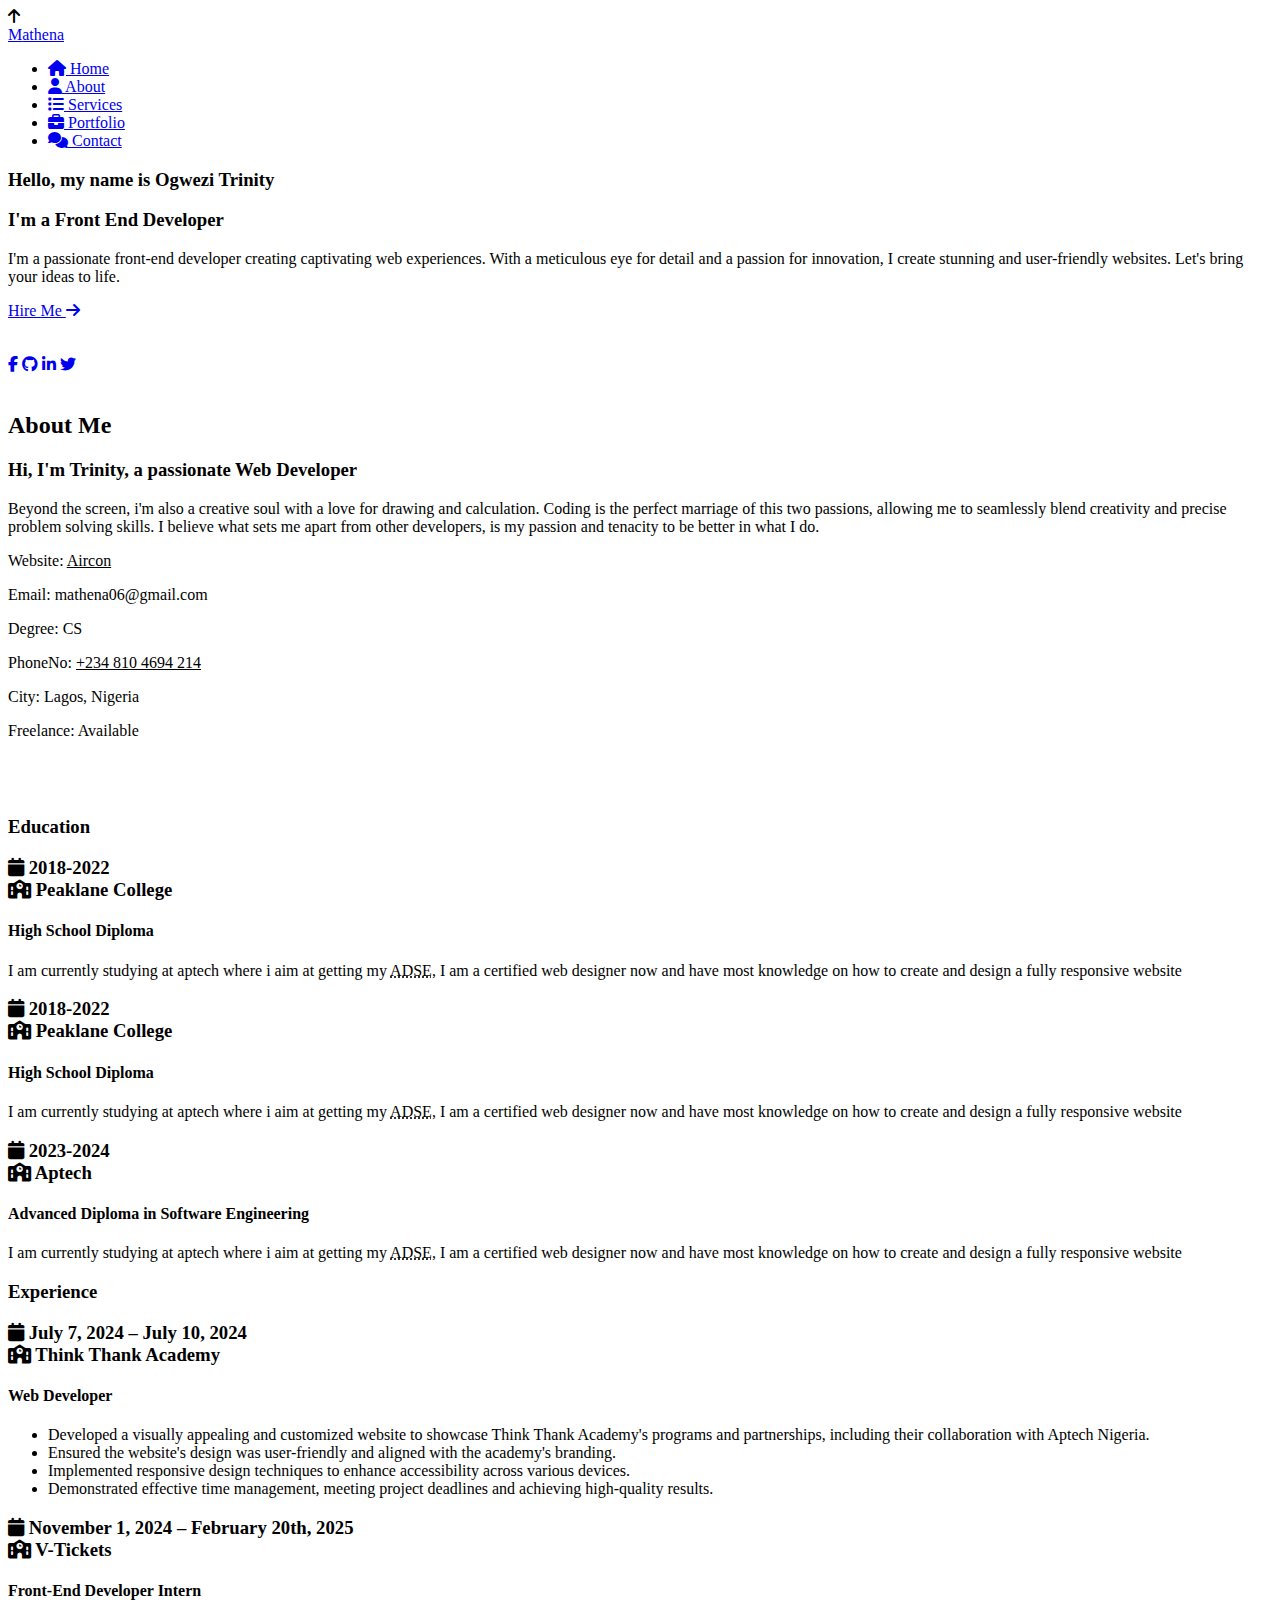
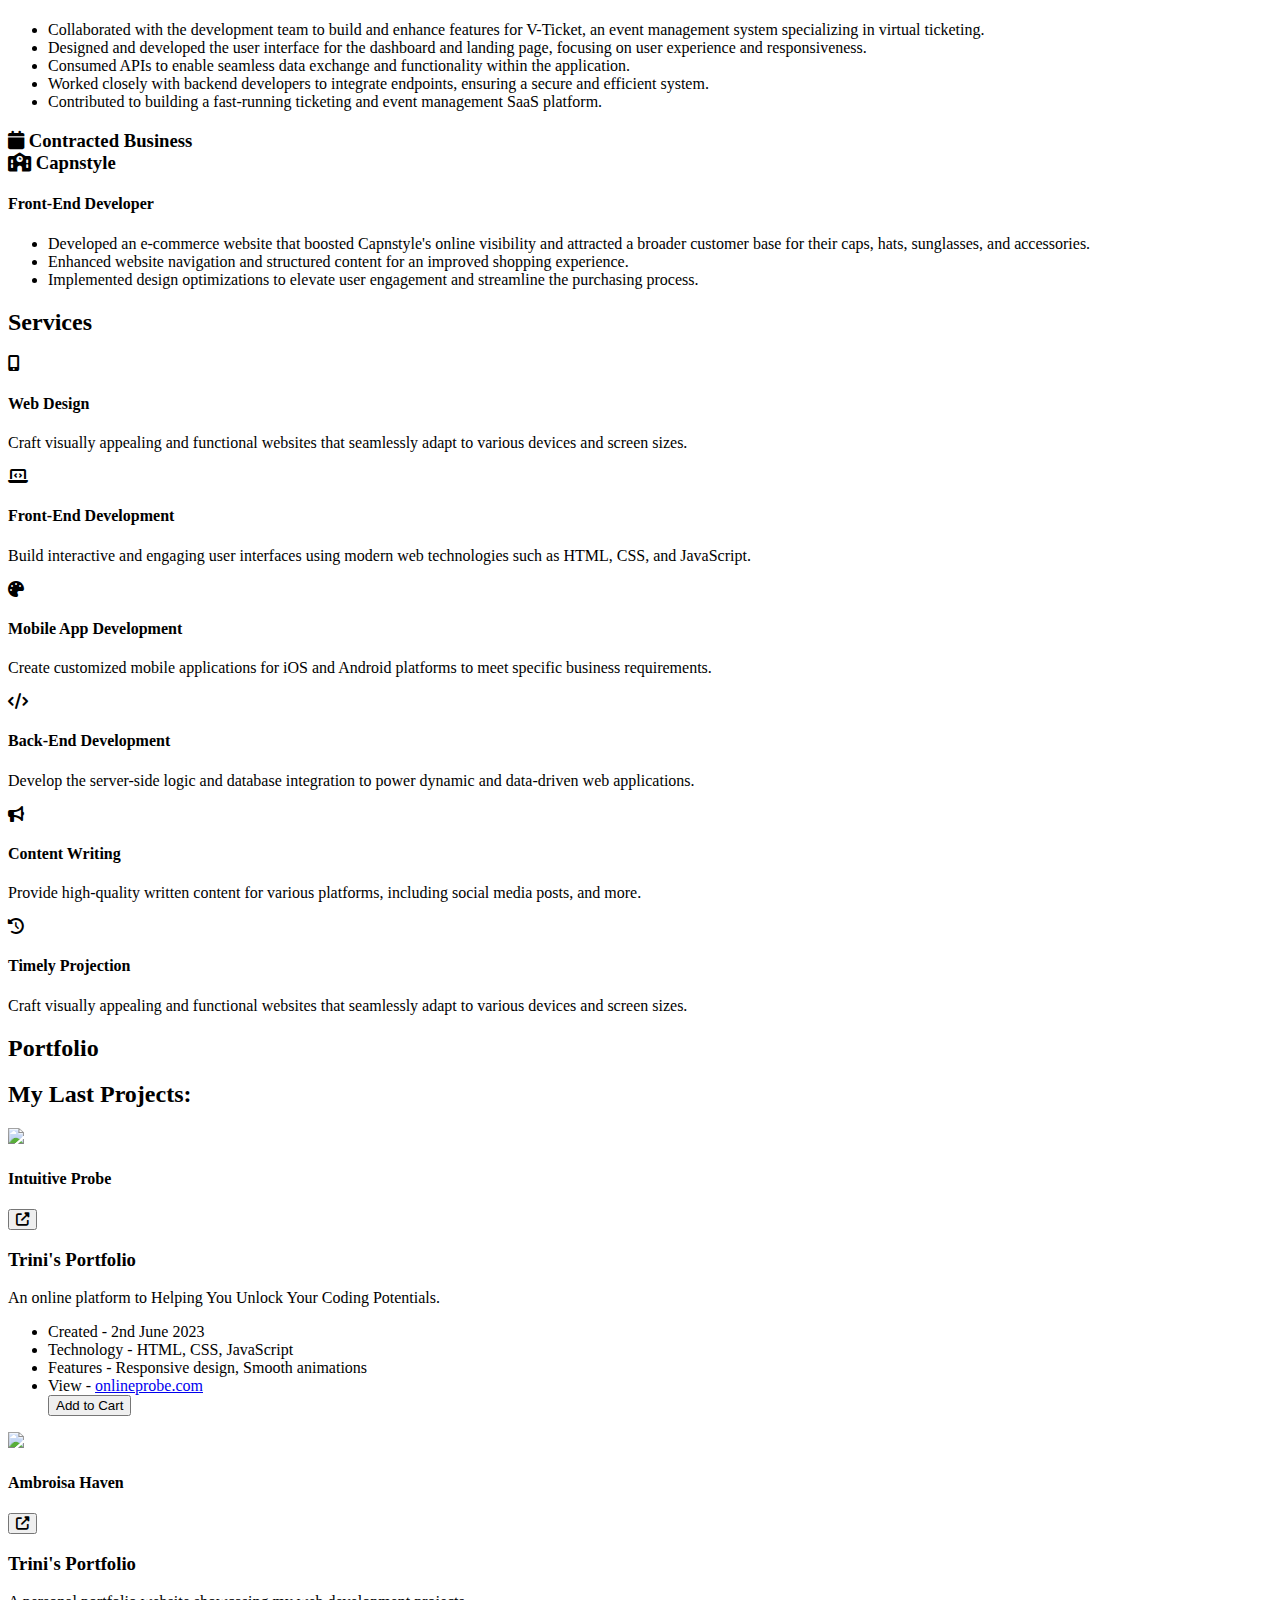
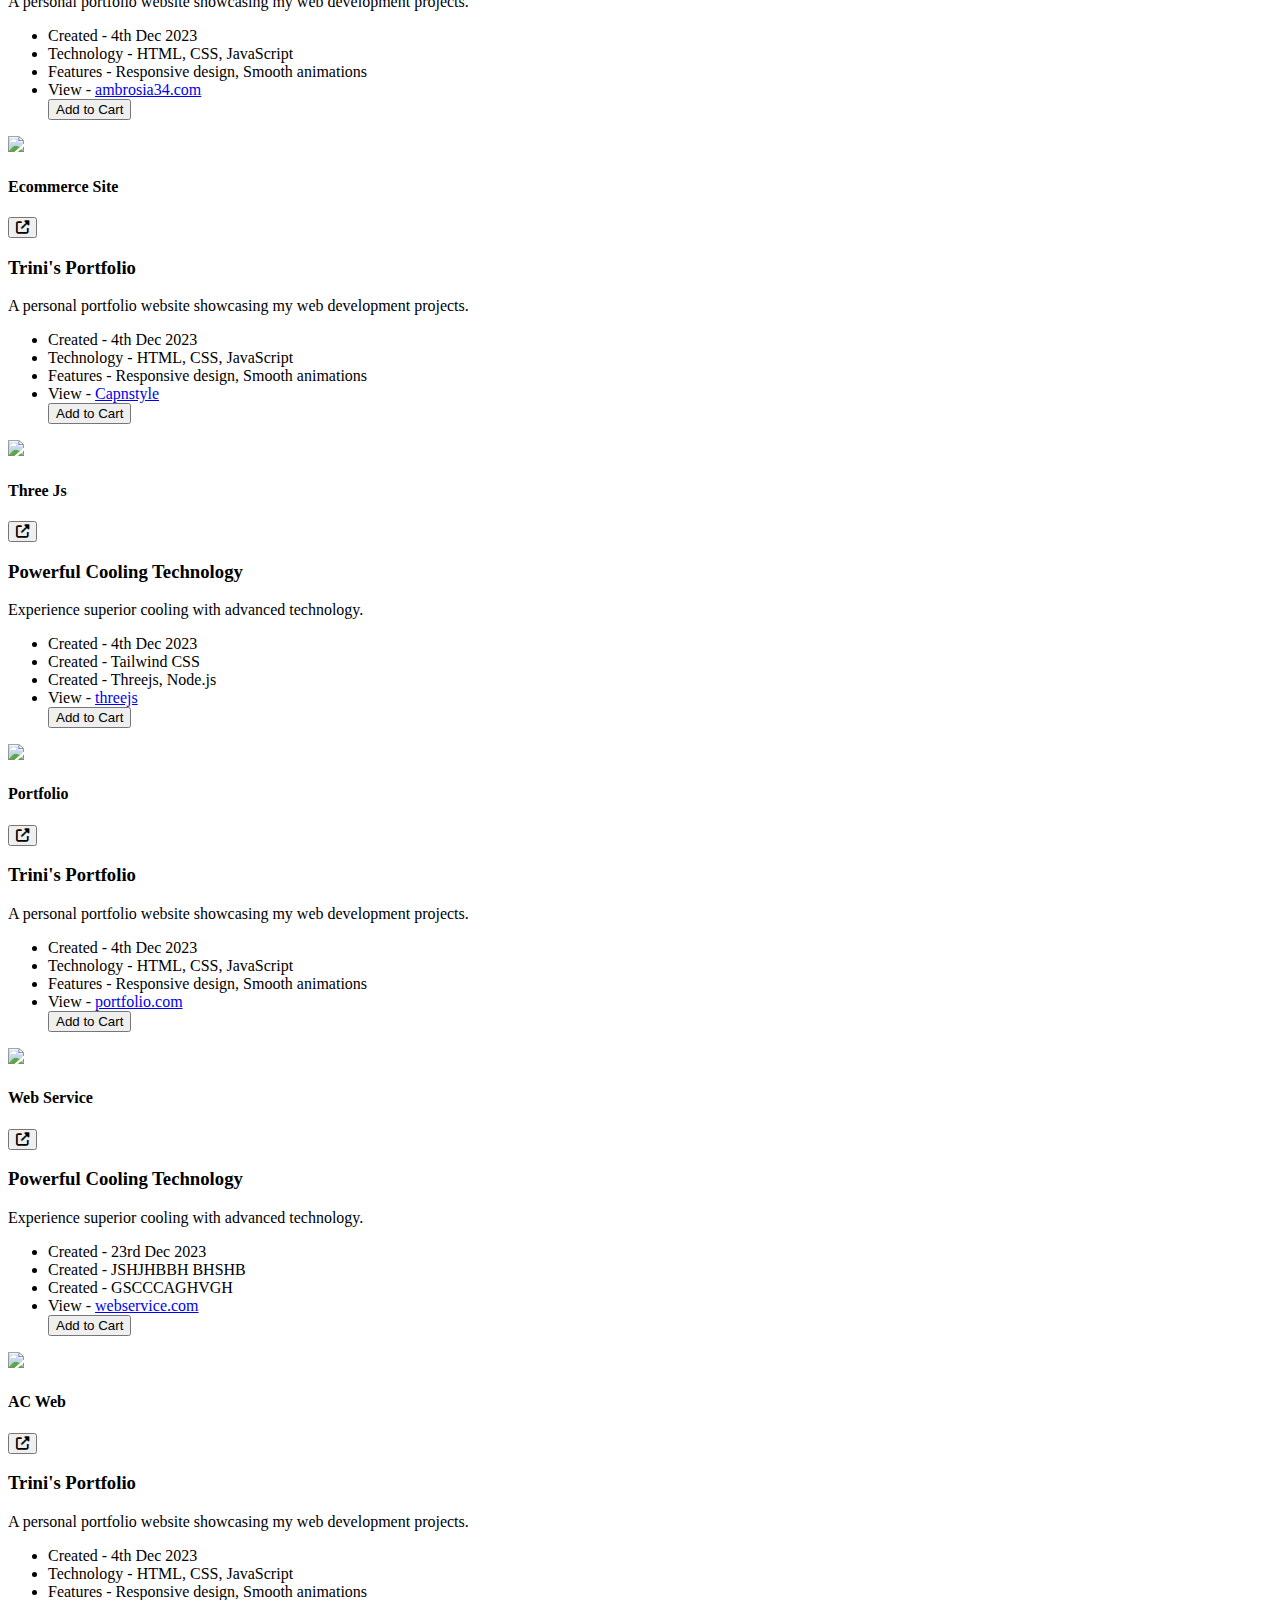
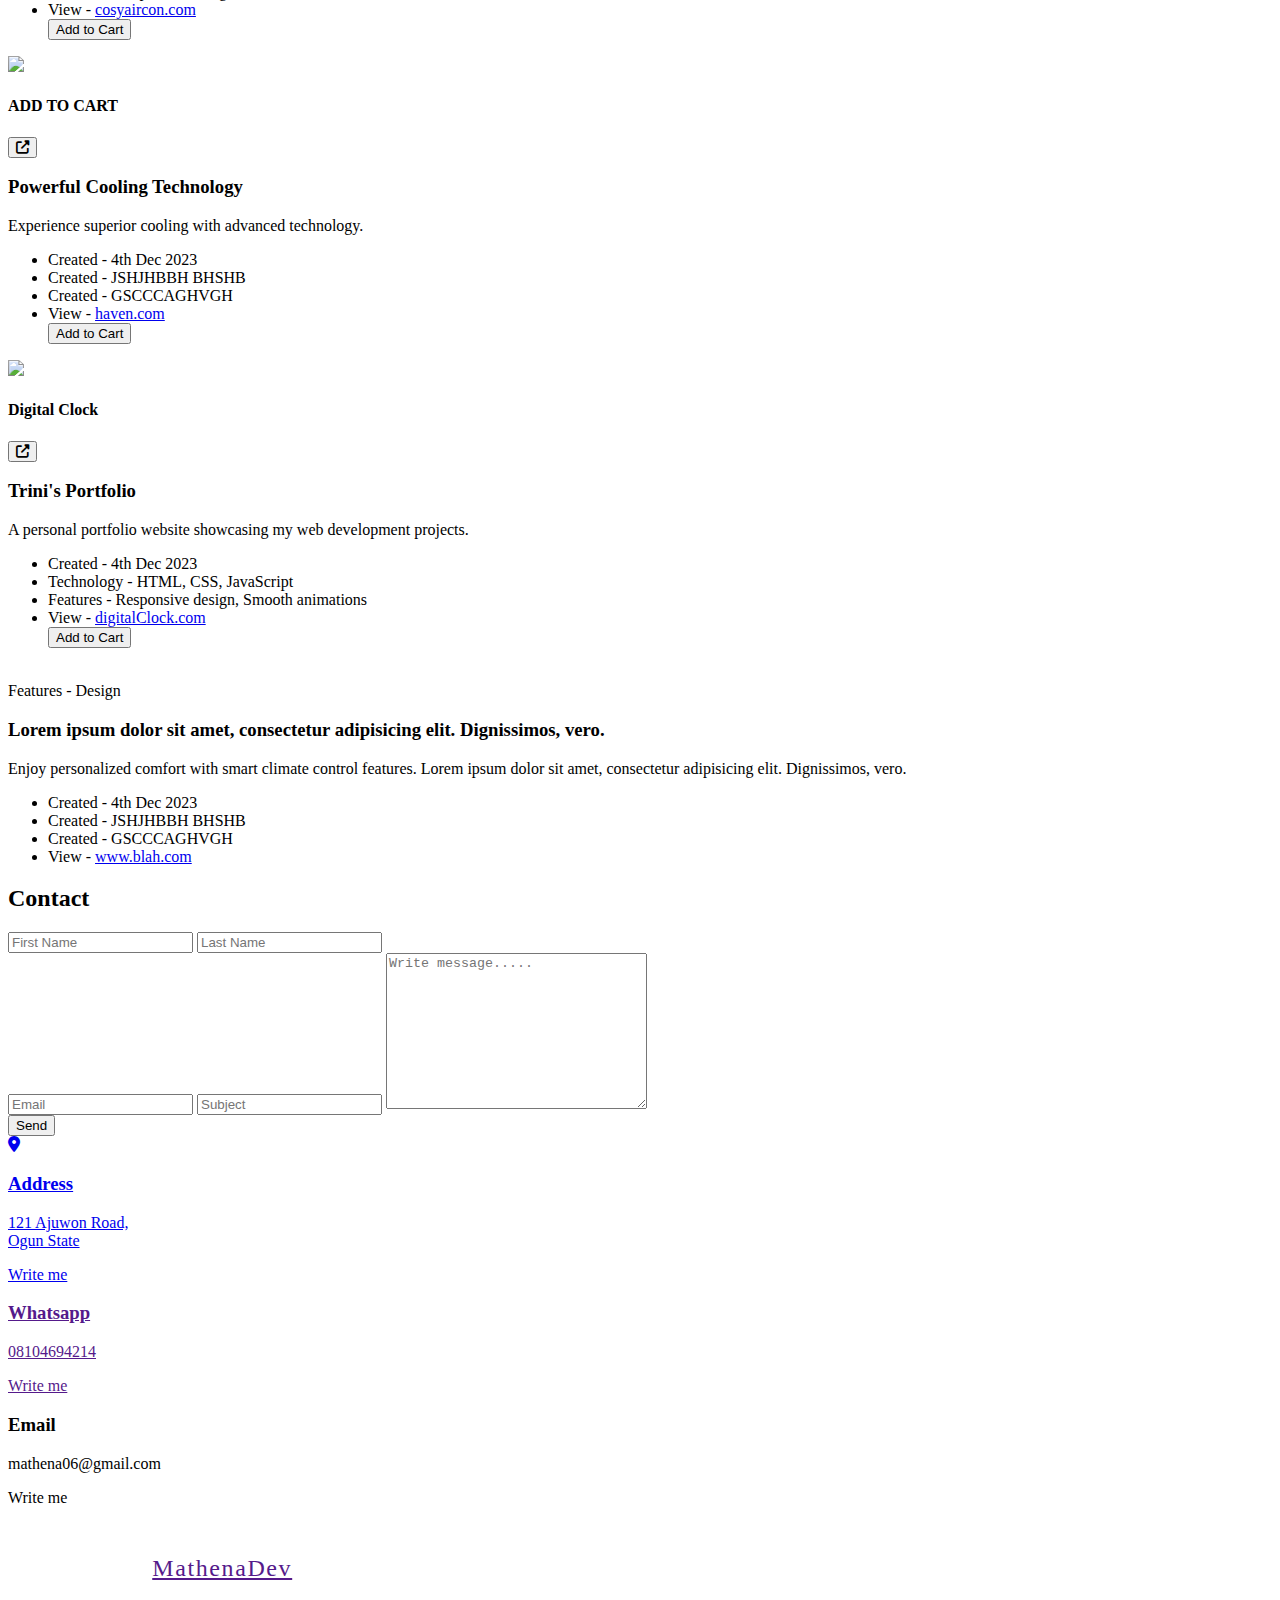
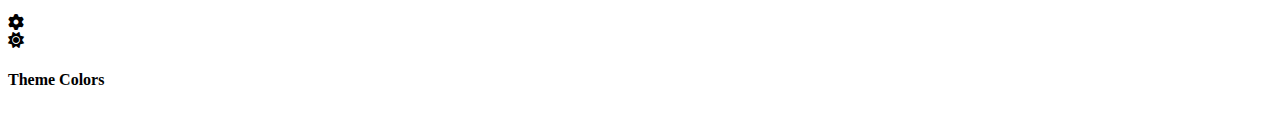
==== index.html @ 62982156 "addition" ====
<!DOCTYPE html>
<html lang="en">
<head>
    <meta charset="UTF-8">
    <meta name="viewport" content="width=device-width, initial-scale=1.0">
    <title>My Portfolio</title>
    <link rel="stylesheet" href="https://cdnjs.cloudflare.com/ajax/libs/font-awesome/6.4.2/css/all.min.css" crossorigin="anonymous" referrerpolicy="no-referrer" />
    <link rel="stylesheet" href="https://cdn.jsdelivr.net/npm/swiper@10/swiper-bundle.min.css" />
    <link rel="stylesheet" href="https://unicons.iconscout.com/release/v4.0.0/css/line.css">
    <link rel="stylesheet" href="css/style.css">
    <link rel="stylesheet" href="css/button.css">
    <link rel="stylesheet" href="css/style2.css">
    <!-- ====================================================================== -->
        
    <!-- ====================================================================== -->
</head>
<body>
    <div id="progress">
        <span id="progress-value"><i class="fa-solid fa-arrow-up"></i></span>
    </div>
    <!-- ================MAIN CONTAINER START============================ -->
    <div class="circle" id="follower"></div>
    <div class="sparkle" id="sparkle1"></div>
    <div class="sparkle" id="sparkle2"></div>
    <div class="sparkle" id="sparkle3"></div>
    <div class="main-container ">

        <div class="bubble-container">
            <div class="bubble" id="bubble"></div>
            <div class="burst" id="burst"></div>
          </div>
        <!-- =======ASIDE BEGIN========= -->
        <div class="aside">
            <div class="logo">
                <a href="#"><span>M</span>athena</a>
            </div>
            <div class="nav-toggler">
                <span></span>
            </div>
            <ul class="nav">
                <li><a href="#home" class="active"><i class="fa fa-home"></i> Home</a></li>
                <li><a href="#about"><i class="fa fa-user"></i> About</a></li>
                <li><a href="#services"><i class="fa fa-list"></i> Services</a></li>
                <li><a href="#portfolio"><i class="fa fa-briefcase"></i> Portfolio</a></li>
                <li><a href="#contact"><i class="fa fa-comments"></i> Contact</a></li>
            </ul>

        </div>
        <!-- =======ASIDE END=========== -->
        <!-- ================MAIN CONTENT START============================ -->
       
        <div class="main-content">
            <div class="scroll-watcher"></div>
            <!-- =================HOME SECTION START================== -->
            <section class="home active section" id="home">
                <div class="container">
                    <div class="row">
                        <div class="home-info padd-15">
                            <h3 class="hello">Hello, my name is <span class="name">Ogwezi Trinity</span></h3>
                            <h3 class="prof">I'm a <span class="typing" id="typing">Front End Developer</span></h3>
                            <p>I'm a passionate front-end developer creating captivating web experiences. With a meticulous eye for detail and a passion for innovation, I create stunning and user-friendly websites. Let's bring your ideas to life.</p>
                            <a style="--clr:#FF44CC" class="btn" href="#contact"><span>Hire Me <i class="fa-solid fa-arrow-right"></i></span>
                                <i class="i"></i></a> <br><br><br>
                            <div class="icons">
                                <a href="https://www.facebook.com/MathenaCoder" target="_blank"><i class="fab fa-facebook-f"></i></a>
                                <a href="https://github.com/mazino-ux" target="_blank"><i class="fab fa-github"></i></a>
                                <a href="https://www.linkedin.com/in/trinity-ogwezi-407809270/" target="_blank"><i class="fab fa-linkedin-in"></i></a>
                                <a href="https://twitter.com/TOgwezi75723" target="_blank"><i class="fab fa-twitter"></i></a>
                            </div>
                        </div>
                        <div class="home-img padd-15">
                            <img src="images/img1.jpg" alt="">
                        </div>
                    </div>
                </div>
            </section>
        <!-- =================HOME SECTION END================== -->


        <!-- =================ABOUT SECTION START================== -->
        <section class="about section hidden" id="about">
            <div class="container">
                <div class="row">
                    <div class="section-title padd-15">
                        <h2>About Me</h2>
                    </div>
                </div>

                <div class="row">
                    <div class="about-content padd-15">
                        <div class="row">
                            <div class="about-text padd-15">
                                <h3>Hi, I'm Trinity, a passionate <span>Web Developer </span></h3>
                                <p>Beyond the screen, i'm also a creative soul with a love for drawing and calculation. Coding is the perfect marriage of this two passions, allowing me to seamlessly blend creativity and precise problem solving skills. I believe what sets me apart from other developers, is my passion and tenacity to be better in what I do.</p>
                            </div>
                        </div>

                        <div class="row">
                            <div class="personal-info padd-15">
                                <div class="row">
                                    <!-- <div class="info-item padd-15">
                                        <p>Birthday: <span>6th April 2007</span></p>
                                    </div>
                                    <div class="info-item padd-15">
                                        <p>Age: <span>17</span></p>
                                    </div> -->
                                    <div class="info-item padd-15">
                                        <p>Website: <span><a href="https://capnstyle.netlify.app/" target="_blank" style="color: var(--text-black-700);">Aircon</a></span></p>
                                    </div>
                                    <div class="info-item padd-15">
                                        <p>Email: <span>mathena06@gmail.com</span></p>
                                    </div>
                                    <div class="info-item padd-15">
                                        <p>Degree: <span>CS</span></p>
                                    </div>
                                    <div class="info-item padd-15">
                                        <p>PhoneNo: <span >
                                            <a href="https://wa.me/2349077318070?text=Hello,%20I'm%20interested%20in%20your%20services.%20I%20got%20your%20number%20via%20your%20portfolio%20I%20would%20love%20to%20collaborate%20with%20you%20%20." target="_blank" style="color: var(--text-black-700); ">
                                                +234 810 4694 214
                                            </a></span></p>
                                    </div>
                                    <div class="info-item padd-15">
                                        <p>City: <span>Lagos, Nigeria</span></p>
                                    </div>
                                    <div class="info-item padd-15">
                                        <p>Freelance: <span>Available</span></p>
                                    </div>
                                </div>

                                <div class="row">
                                    <div class="buttons padd-15">
                                        <button id="download-cv">Download CV</button>
                                        <a href="#contact" class="hire-me">Hire Me</a>

                                        <!-- <div id="hire-me-popup" class="popped">
                                            <div class="popped-content">
                                                <span class="close-popped">&times;</span>
                                                <h2>Hire Me</h2>
                                                <p>Please fill out the form below to get in touch:</p>
                                                <form>
                                                    <div class="form-group">
                                                        <label for="name">Name:</label>
                                                        <input type="text" id="name" name="name" required>
                                                    </div>
                                                    <div class="form-group">
                                                        <label for="email">Email:</label>
                                                        <input type="email" id="email" name="email" required>
                                                    </div>
                                                    <div class="form-group">
                                                        <label for="message">Message:</label>
                                                        <textarea id="message" name="message" placeholder="message..."></textarea>
                                                    </div>
                                                    <button type="submit">Submit</button>
                                                </form>
                                            </div>
                                        </div> -->
                                    </div>
                                </div>
                            </div>

                           
                        </div>

                        <div class="row">
                            <div class="education padd-15">
                                <h3 class="title">Education</h3>
                                <div class="row">
                                    <div class="timeline-box padd-15">
                                        <div class="timeline shadow-dark">
                                            <!-- ========TIMELINE ITEM========== -->
                                            <div class="timeline-item">
                                                <div class="circle-dot"></div>
                                                <h3 class="timeline-date">
                                                    <i class="fa fa-calendar"></i> 2018-2022 <br>
                                                    <i class="fa fa-school"></i> Peaklane College
                                                </h3>
                                                <h4 class="timeline-title">High School Diploma</h4>
                                                <p class="timeline-text">I am currently studying at aptech where i aim at getting my <abbr title="Advanced Diploma in Software Engineering">ADSE</abbr>, I am a certified web designer now and have most knowledge on how to create and design a fully responsive website</p>
                                            </div>
                                            <!-- ========TIMELINE ITEM========== -->
                                            <div class="timeline-item">
                                                <div class="circle-dot"></div>
                                                <h3 class="timeline-date">
                                                    <i class="fa fa-calendar"></i> 2018-2022 <br>
                                                    <i class="fa fa-school"></i> Peaklane College
                                                </h3>
                                                <h4 class="timeline-title">High School Diploma</h4>
                                                <p class="timeline-text">I am currently studying at aptech where i aim at getting my <abbr title="Advanced Diploma in Software Engineering">ADSE</abbr>, I am a certified web designer now and have most knowledge on how to create and design a fully responsive website</p>
                                            </div>
                                            <!-- ========TIMELINE ITEM========== -->
                                            <div class="timeline-item">
                                                <div class="circle-dot"></div>
                                                <h3 class="timeline-date">
                                                    <i class="fa fa-calendar"></i> 2023-2024 <br>
                                                    <i class="fa fa-school"></i> Aptech
                                                </h3>
                                                <h4 class="timeline-title">Advanced Diploma in Software Engineering</h4>
                                                <p class="timeline-text">I am currently studying at aptech where i aim at getting my <abbr title="Advanced Diploma in Software Engineering">ADSE</abbr>, I am a certified web designer now and have most knowledge on how to create and design a fully responsive website</p>
                                            </div>
                                        </div>
                                    </div>
                                </div>
                            </div>
                            <div class="experience padd-15">
                                <h3 class="title">Experience</h3>
                                <div class="row">
                                    <div class="timeline-box padd-15">
                                        <div class="timeline shadow-dark">
                                            <!-- ========TIMELINE ITEM========== -->
                                            <div class="timeline-item">
                                                <div class="circle-dot"></div>
                                                <h3 class="timeline-date">
                                                    <i class="fa fa-calendar"></i> July 7, 2024 – July 10, 2024 <br>
                                                    <i class="fa fa-school"></i> Think Thank Academy
                                                </h3>
                                                <h4 class="timeline-title">Web Developer</h4>
                                                <ul class="mode biro">
                                                    <li>Developed a visually appealing and customized website to showcase Think Thank Academy's programs and partnerships, including their collaboration with Aptech Nigeria.</li>
                                                    <li>Ensured the website's design was user-friendly and aligned with the academy's branding.</li>
                                                    <li>Implemented responsive design techniques to enhance accessibility across various devices.</li>
                                                    <li>Demonstrated effective time management, meeting project deadlines and achieving high-quality results.</li>
                                                </ul>
                                            </div>
                                            <!-- ========TIMELINE ITEM========== -->
                                            <div class="timeline-item">
                                                <div class="circle-dot"></div>
                                                <h3 class="timeline-date">
                                                    <i class="fa fa-calendar"></i> November 1, 2024 – February 20th, 2025 <br>
                                                    <i class="fa fa-school"></i> V-Tickets
                                                </h3>
                                                <h4 class="timeline-title">Front-End Developer Intern</h4>
                                                <ul class="mode biro">
                                                    <li>Collaborated with the development team to build and enhance features for V-Ticket, an event management system specializing in virtual ticketing.</li>
                                                    <li>Designed and developed the user interface for the dashboard and landing page, focusing on user experience and responsiveness.</li>
                                                    <li>Consumed APIs to enable seamless data exchange and functionality within the application.</li>
                                                    <li>Worked closely with backend developers to integrate endpoints, ensuring a secure and efficient system.</li>
                                                    <li>Contributed to building a fast-running ticketing and event management SaaS platform.</li>
                                                </ul>
                                            </div>
                                            <!-- ========TIMELINE ITEM========== -->
                                            <div class="timeline-item">
                                                <div class="circle-dot"></div>
                                                <h3 class="timeline-date">
                                                    <i class="fa fa-calendar"></i> Contracted Business <br>
                                                    <i class="fa fa-school"></i> Capnstyle
                                                </h3>
                                                <h4 class="timeline-title">Front-End Developer</h4>
                                                <ul class="mode biro">
                                                    <li>Developed an e-commerce website that boosted Capnstyle's online visibility and attracted a broader customer base for their caps, hats, sunglasses, and accessories.</li>
                                                    <li>Enhanced website navigation and structured content for an improved shopping experience.</li>
                                                    <li>Implemented design optimizations to elevate user engagement and streamline the purchasing process.</li>
                                                </ul>
                                            </div>
                                        </div>
                                    </div>
                                </div>
                            </div>
                        </div>

                    </div>
                </div>

            </div>
        </section>
        <!-- =================ABOUT SECTION END================== -->

        <!-- =================SERVICES SECTION START================== -->
        <section class="service section" id="services">
            <div class="container">
                <div class="row">
                    <div class="section-title padd-15">
                        <h2>Services</h2>
                    </div>
                </div>
                <div class="row service-row ">
                    <!-- ======= Service item Start ======= -->
                    <div class="service-item padd-15 hidden1">
                        <div class="service-item-inner">
                            <div class="icon">
                                <i class="fa fa-mobile-alt"></i>
                            </div>
                            <h4>Web Design</h4>
                            <p>Craft visually appealing and functional websites that seamlessly adapt to various devices and screen sizes.</p>
                        </div>
                    </div>
                    <!-- ======== Service item End ======== -->
                    <!-- ======= Service item Start ======= -->
                    <div class="service-item padd-15 hidden1">
                        <div class="service-item-inner">
                            <div class="icon">
                                <i class="fa fa-laptop-code"></i>
                            </div>
                            <h4>Front-End Development</h4>
                            <p>Build interactive and engaging user interfaces using modern web technologies such as HTML, CSS, and JavaScript.</p>
                        </div>
                    </div>
                    <!-- ======== Service item End ======== -->
                    <!-- ======= Service item Start ======= -->
                    <div class="service-item padd-15 hidden1">
                        <div class="service-item-inner">
                            <div class="icon">
                                <i class="fa fa-palette"></i>
                            </div>
                            <h4>Mobile App Development</h4>
                            <p>Create customized mobile applications for iOS and Android platforms to meet specific business requirements.</p>
                        </div>
                    </div>
                    <!-- ======== Service item End ======== -->
                    <!-- ======= Service item Start ======= -->
                    <div class="service-item padd-15 hidden2">
                        <div class="service-item-inner">
                            <div class="icon">
                                <i class="fa fa-code"></i>
                            </div>
                            <h4>Back-End Development</h4>
                            <p>Develop the server-side logic and database integration to power dynamic and data-driven web applications.</p>
                        </div>
                    </div>
                    <!-- ======== Service item End ======== -->
                    <!-- ======= Service item Start ======= -->
                    <div class="service-item padd-15 hidden2">
                        <div class="service-item-inner">
                            <div class="icon">
                                <i class="fa fa-bullhorn"></i>
                            </div>
                            <h4>Content Writing</h4>
                            <p>Provide high-quality written content for various platforms, including social media posts, and more.</p>
                        </div>
                    </div>
                    <!-- ======== Service item End ======== -->
                    <!-- ======= Service item Start ======= -->
                    <div class="service-item padd-15 hidden2">
                        <div class="service-item-inner">
                            <div class="icon">
                                <i class="fa fa-clock-rotate-left"></i>
                            </div>
                            <h4>Timely Projection</h4>
                            <p>Craft visually appealing and functional websites that seamlessly adapt to various devices and screen sizes.</p>
                        </div>
                    </div>
                    <!-- ======== Service item End ======== -->
                </div>
            </div>
        </section>
        <!-- =================SERVICES SECTION END================== -->

        <!-- =================PORTFOLIO SECTION START================== -->
        <section class="portfolio section hidden" id="portfolio">
            <div class="container">
                <div class="row">
                    <div class="section-title padd-15">
                        <h2>Portfolio</h2>
                    </div>
                </div>
                <div class="row">
                    <div class="portfolio-heading padd-15">
                        <h2>My Last Projects: </h2>
                    </div>
                </div>
                <div class="row portfolio-row hidden1">

                    <!-- ============ portfolio item starts ========== -->
                    <div class="portfolio-item padd-15">
                        <div class="portfolio-item-inner shadow-dark">
                            <div class="portfolio-img ">
                                <img src="images/intitive copy.png" class="work-img"> 
                            </div>
                            <div class="port-info">
                            <h4 class="work-title">Intuitive Probe</h4>  
                            <button class="work-button"><i class="fa-solid fa-up-right-from-square work-button"></i></button>
                            </div>

                            <div class="aircon-item-details">
                            <h3 class="details-title">Trini's Portfolio</h3>
                            <p class="details-description">An online platform to Helping You Unlock Your Coding Potentials.</p>
                            <ul class="details-info">
                                <li>Created - <span>2nd June 2023</span></li>
                                <li>Technology - <span>HTML, CSS, JavaScript</span></li>
                                <li>Features - <span>Responsive design, Smooth animations</span></li>
                                <li>View - <span><a href="https://onlineprobe.netlify.app/" target="_blank">onlineprobe.com</a> </span></li>
                                    <button class="compare-button" onclick="addToCart('LG1234', 1200)">Add to Cart</button>
                                </ul>
                            </div>
                            
                        </div>
                    </div>
                    <!-- ============= portfolio item ends =========== -->
                    <!-- ============ portfolio item starts ========== -->
                    <div class="portfolio-item padd-15">
                        <div class="portfolio-item-inner shadow-dark">
                            <div class="portfolio-img ">
                                <img src="images/haven.png" class="work-img"> 
                            </div>
                            <div class="port-info">
                            <h4 class="work-title">Ambroisa Haven</h4>
                        
                            <button class="work-button"><i class="fa-solid fa-up-right-from-square work-button"></i></button>
                            </div>

                            <div class="aircon-item-details">
                            <h3 class="details-title">Trini's Portfolio</h3>
                            <p class="details-description">A personal portfolio website showcasing my web development projects.</p>
                            <ul class="details-info">
                                <li>Created - <span>4th Dec 2023</span></li>
                                <li>Technology - <span>HTML, CSS, JavaScript</span></li>
                                <li>Features - <span>Responsive design, Smooth animations</span></li>
                                <li>View - <span><a href="https://ambrosia34.netlify.app/#" target="_blank">ambrosia34.com</a></span></li>
                                    <button class="compare-button" onclick="addToCart('LG1234', 1200)">Add to Cart</button>
                                </ul>
                            </div>
                            
                        </div>
                    </div>
                    <!-- ============= portfolio item ends =========== -->

                    <!-- ============ portfolio item starts ========== -->
                    <div class="portfolio-item padd-15">
                        <div class="portfolio-item-inner shadow-dark">
                            <div class="portfolio-img ">
                                <img src="images/Screenshot 2024-09-01 at 15.32.40.png" class="work-img"> 
                            </div>
                            <div class="port-info">
                            <h4 class="work-title">Ecommerce Site</h4>
                        
                            <button class="work-button"><i class="fa-solid fa-up-right-from-square work-button"></i></button>
                            </div>

                            <div class="aircon-item-details">
                            <h3 class="details-title">Trini's Portfolio</h3>
                            <p class="details-description">A personal portfolio website showcasing my web development projects.</p>
                            <ul class="details-info">
                                <li>Created - <span>4th Dec 2023</span></li>
                                <li>Technology - <span>HTML, CSS, JavaScript</span></li>
                                <li>Features - <span>Responsive design, Smooth animations</span></li>
                                <li>View - <span><a href="https://capnstyle.netlify.app/" target="_blank">Capnstyle</a> </span></li>
                                    <button class="compare-button" onclick="addToCart('LG1234', 1200)">Add to Cart</button>
                                </ul>
                            </div>
                            
                        </div>
                    </div>
                    <!-- ============= portfolio item ends =========== -->

                    <!-- ============ portfolio item starts ========== -->
                    <div class="portfolio-item padd-15">
                        <div class="portfolio-item-inner shadow-dark">
                            <div class="portfolio-img">
                                <img src="images/threejsdemo.png" class="work-img">
                                <div class="port-info">
                                    <h4 class="work-title">Three Js</h4>
                                
                                    <button class="work-button"><i class="fa-solid fa-up-right-from-square"></i></button>
                                </div>

                        <div class="aircon-item-details">
                                    <h3 class="details-title">Powerful Cooling Technology</h3>
                                    <p class="details-description">Experience superior cooling with advanced technology.</p>
                                    <ul class="details-info">
                                        
                                    <li>Created - <span>4th Dec 2023</span></li>
                                <li>Created - <span>Tailwind CSS</span></li>
                                <li>Created - <span>Threejs, Node.js</span></li>
                                <li>View - <span><a href="https://threejs2706.netlify.app" target="_blank">threejs</a></span></li>
                                        <button class="compare-button" onclick="addToCart('LG1234', 1200)">Add to Cart</button>
                                    </ul>
                                </div>
                            </div>
                        </div>
                    </div>
                    <!-- ============= portfolio item ends =========== -->
                    
                    
                    <!-- ============ portfolio item starts ========== -->
                    <div class="portfolio-item padd-15">
                        <div class="portfolio-item-inner shadow-dark">
                            <div class="portfolio-img ">
                                <img src="images/portfolio.png" class="work-img"> 
                            </div>
                            <div class="port-info">
                            <h4 class="work-title">Portfolio</h4>
                        
                            <button class="work-button"><i class="fa-solid fa-up-right-from-square work-button"></i></button>
                            </div>

                            <div class="aircon-item-details">
                            <h3 class="details-title">Trini's Portfolio</h3>
                            <p class="details-description">A personal portfolio website showcasing my web development projects.</p>
                            <ul class="details-info">
                                <li>Created - <span>4th Dec 2023</span></li>
                                <li>Technology - <span>HTML, CSS, JavaScript</span></li>
                                <li>Features - <span>Responsive design, Smooth animations</span></li>
                                <li>View - <span><a href="https://triniportfolio.netlify.app/" target="_blank">portfolio.com</a></span></li>
                                    <button class="compare-button" onclick="addToCart('LG1234', 1200)">Add to Cart</button>
                                </ul>
                            </div>
                            
                        </div>
                    </div>

                    <!-- ============= portfolio item ends =========== -->
                    <!-- ============ portfolio item starts ========== -->
                    <div class="portfolio-item padd-15">
                        <div class="portfolio-item-inner shadow-dark">
                            <div class="portfolio-img ">
                                <img src="images/webserv.png" class="work-img"> 
                            </div>
                            <div class="port-info">
                            <h4 class="work-title">Web Service</h4>
                        
                            <button class="work-button"><i class="fa-solid fa-up-right-from-square work-button"></i></button>
                            </div>

                    <div class="aircon-item-details">
                                <h3 class="details-title">Powerful Cooling Technology</h3>
                                <p class="details-description">Experience superior cooling with advanced technology.</p>
                                <ul class="details-info">
                                <li>Created - <span>23rd Dec 2023</span></li>
                                <li>Created - <span>JSHJHBBH BHSHB</span></li>
                                <li>Created - <span>GSCCCAGHVGH</span></li>
                                <li>View - <span><a href="https://mathenawebservice.netlify.app" target="_blank">webservice.com</a></span></li>
                                    <button class="compare-button" onclick="addToCart('LG1234', 1200)">Add to Cart</button>
                                </ul>
                            </div>
                            
                        </div>
                    </div>
                    <!-- ============= portfolio item ends =========== -->
                </div>
                <div class="row portfolio-row hidden2">
                    <!-- ============ portfolio item starts ========== -->
                    <!-- ============ portfolio item starts ========== -->
                    <div class="portfolio-item padd-15">
                        <div class="portfolio-item-inner shadow-dark">
                            <div class="portfolio-img ">
                                <img src="images/aircon.png" class="work-img"> 
                            </div>
                            <div class="port-info">
                            <h4 class="work-title">AC Web</h4>
                        
                            <button class="work-button"><i class="fa-solid fa-up-right-from-square work-button"></i></button>
                            </div>

                            <div class="aircon-item-details">
                            <h3 class="details-title">Trini's Portfolio</h3>
                            <p class="details-description">A personal portfolio website showcasing my web development projects.</p>
                            <ul class="details-info">
                                <li>Created - <span>4th Dec 2023</span></li>
                                <li>Technology - <span>HTML, CSS, JavaScript</span></li>
                                <li>Features - <span>Responsive design, Smooth animations</span></li>
                                <li>View - <span><a href="https://cosyaircon.netlify.app/#home" target="_blank">cosyaircon.com</a></span></li>
                                    <button class="compare-button" onclick="addToCart('LG1234', 1200)">Add to Cart</button>
                                </ul>
                            </div>
                            
                        </div>
                    </div>
                    <!-- ============= portfolio item ends =========== -->

                    <!-- ============ portfolio item starts ========== -->
                    <div class="portfolio-item padd-15">
                        <div class="portfolio-item-inner shadow-dark">
                            <div class="portfolio-img">
                                <img src="images/havencart.png" class="work-img">
                                <div class="port-info">
                                    <h4 class="work-title">ADD TO CART</h4>           
                                    <button class="work-button"><i class="fa-solid fa-up-right-from-square"></i></button>
                                </div>

                        <div class="aircon-item-details">
                                    <h3 class="details-title">Powerful Cooling Technology</h3>
                                    <p class="details-description">Experience superior cooling with advanced technology.</p>
                                    <ul class="details-info">
                                        
                                    <li>Created - <span>4th Dec 2023</span></li>
                                <li>Created - <span>JSHJHBBH BHSHB</span></li>
                                <li>Created - <span>GSCCCAGHVGH</span></li>
                                <li>View - <span><a href="https://ambrosia34.netlify.app/#" target="_blank"> haven.com</a></span></li>
                                        <button class="compare-button" onclick="addToCart('LG1234', 1200)">Add to Cart</button>
                                    </ul>
                                </div>
                            </div>
                        </div>
                    </div>
                    <!-- ============= portfolio item ends =========== -->
                    <!-- ============ portfolio item starts ========== -->
                    <div class="portfolio-item padd-15">
                        <div class="portfolio-item-inner shadow-dark">
                            <div class="portfolio-img ">
                                <img src="images/atlas.png" class="work-img"> 
                            </div>
                            <div class="port-info">
                            <h4 class="work-title">Digital Clock</h4>
                        
                            <button class="work-button"><i class="fa-solid fa-up-right-from-square work-button"></i></button>
                            </div>

                            <div class="aircon-item-details">
                            <h3 class="details-title">Trini's Portfolio</h3>
                            <p class="details-description">A personal portfolio website showcasing my web development projects.</p>
                            <ul class="details-info">
                                <li>Created - <span>4th Dec 2023</span></li>
                                <li>Technology - <span>HTML, CSS, JavaScript</span></li>
                                <li>Features - <span>Responsive design, Smooth animations</span></li>
                                <li>View - <span><a href="#" target="_blank">digitalClock.com</a></span></li>
                                    <button class="compare-button" onclick="addToCart('LG1234', 1200)">Add to Cart</button>
                                </ul>
                            </div>
                            
                        </div>
                    </div>
                </div>
            </div>
        </section>

        <!-- ================================ PORTFOLIO POPUP======================= -->
        <div class="portfolio-popup">
            <div class="portfolio-popup-inner">
                <div class="portfolio-popup-content grid">
                    <span class="portfolio-popup-close"><i class="uil uil-times"></i></span>
                    <div class="pp-thumbnail">
                        <img src="Window Air Conditioner_012329.JPG" alt="" class="portfolio-popup-img">
                    </div>
                    <div class="portfolio-popup-info">
                        <div class="portfolio-popup-subtitle">Features - <span>Design</span></div>
                        <div class="portfolio-popup-body">
                            <h3 class="details-title">Lorem ipsum dolor sit amet, consectetur adipisicing elit. Dignissimos, vero.</h3>
                            <p class="details-description">Enjoy personalized comfort with smart climate control features. Lorem ipsum dolor sit amet, consectetur adipisicing elit. Dignissimos, vero.</p>
                            <ul class="details-info">
                                <li>Created - <span>4th Dec 2023</span></li>
                                <li>Created - <span>JSHJHBBH BHSHB</span></li>
                                <li>Created - <span>GSCCCAGHVGH</span></li>
                                <li>View - <span><a href="#">www.blah.com</a></span></li>
                            </ul>
                        </div>
                    </div>
                </div>
            </div>
        </div>
        <!-- =================PORTFOLIO SECTION END================== -->

        <section class="down-box contact section" id="contact">
            <div class="container">
                <div class="contactSkills">
                    <div class="contact-info">
                        <div class="row">
                            <div class="section-title padd-15">
                                <h2>Contact</h2>
                            </div>
                        </div>
                        <form id="contactForm" class="form">
                            <div class="input-box">
                                <input type="text" id="firstName" placeholder="First Name" required>
                                <input type="text" id="lastName" placeholder="Last Name" required>
                            </div>
                            <input type="email" id="email" placeholder="Email" required>
                            <input type="text" id="subject" placeholder="Subject" required>
                            <textarea id="message" cols="30" rows="10" placeholder="Write message....." required></textarea>
                            <div class="formBtn">
                                <button type="submit" class="submit"><i class="uil uil-navigator button__icon"></i> Send</button>
                            </div>
                        </form>
                    </div>
                    <!-- <div class="skills">
                        <div class="row">
                            <div class="section-title padd-15">
                                <h2>Skills</h2>
                               
                            </div>
                        </div>
                    </div> -->
                    <div class="contactInfo">
                    
                        <a class="box" href="https://goo.gl/maps/jeYQ5yFRLyZpATAP8" target="_blank">
                            <div class="icon"><i class="fa-solid fa-location-dot"></i></div>
                            <div class="text">
                                <h3>Address</h3>
                                <p>121 Ajuwon Road, <br>Ogun State</p>
                            </div>
                            <span class="contact-button">
                                Write me <i class="uil uil-arrow-right contact__button-icon"></i>
                            </span>
                        </a>                  
    
                        <a class="box" href="" onclick="sendMessage()">
                            <div class="icon"><i class="uil uil-whatsapp info__icon"></i></div>
                            <div class="text">
                                <h3>Whatsapp</h3>
                                <p>08104694214</p>
                            </div>
                            <span class="contact-button">
                                Write me <i class="uil uil-arrow-right contact__button-icon"></i>
                            </span>
                        </a>          
    
                        <div class="box" onclick="sendEmail()">
                            <div class="icon"><i class="uil uil-envelope-edit"></i></div>
                            <div class="text">
                                <h3>Email</h3>
                                <p>mathena06@gmail.com</p>
                            </div>
                            <span class="contact-button" >
                                Write me <i class="uil uil-arrow-right contact__button-icon"></i>
                            </span>
                        </div>
                    </div>

                   
                </div>
            </div>
        </section>

        <!-- =================CONTACT SECTION END================== -->

          <!-- /* -------------------------------footer starts------------------------------------ */ -->
          <section class="footer" id="footer">
            <h1>Created by <span><a href="">MathenaDev</a></span></h1>
        </section>
        <!-- /* -------------------------------footer ends-------------------------------------- */ -->


        
    
    </div>




         <!-- ================MAIN CONTENT END============================ -->
    </div>

     <!-- ================MAIN CONTAINER END============================ -->
     <!-- ================STYLE SWITCHER START============================ -->
     <div class="style-switcher">
        <div class="style-switcher-toggler s-icon">
            <i class="fas fa-cog fa-spin"></i>
        </div>
        <div class="day-night s-icon"  onclick="toggleDayNight()">
            <i class="fas fa-sun"></i>
            <i class="fas fa-moon" style="display: none;"></i>
        </div>
        <h4>Theme Colors</h4>
        <div class="colors">
            <span class="color color-1" onclick="changeColor('#ff44cc')"></span>
            <span class="color color-2" onclick="changeColor('#11d961')"></span>
            <span class="color color-3" onclick="changeColor('#fa5b0f')"></span>
            <span class="color color-4" onclick="changeColor('#1854b4')"></span><br>
            <span class="color color-5" onclick="changeColor('#ec1839')"></span>
            <span class="color color-6" onclick="changeColor('#008080')"></span>
            <span class="color color-7" onclick="changeColor('#e2e205')"></span>
            <span class="color color-8" onclick="changeColor('#973cd7')"></span>
        </div>
     </div>
     <!-- ================STYLE SWITCHER END============================ -->

    <!-- =================JS FILE================= -->
    <script src="script.js"></script>
    <script src="https://www.gstatic.com/firebasejs/9.12.1/firebase-app.js"></script>
    <script src="https://www.gstatic.com/firebasejs/9.12.1/firebase-database.js"></script>
    <script type="module">
        // Import the Firebase modules
        import { initializeApp } from "https://www.gstatic.com/firebasejs/10.13.1/firebase-app.js";
        import { getDatabase, ref, push, set } from "https://www.gstatic.com/firebasejs/10.13.1/firebase-database.js";
    
        // Your web app's Firebase configuration
        const firebaseConfig = {
            apiKey: "AIzaSyAAOE6i7M3lUZmYU_CVB79eZZYwSxfehC0",
            authDomain: "triniportfolio.firebaseapp.com",
            databaseURL: "https://triniportfolio-default-rtdb.firebaseio.com",
            projectId: "triniportfolio",
            storageBucket: "triniportfolio.appspot.com",
            messagingSenderId: "962128710688",
            appId: "1:962128710688:web:f8a39ea21da6f2a13a8045"
        };
    
        // Initialize Firebase
        const app = initializeApp(firebaseConfig);
        const database = getDatabase(app);
    
        // Handle form submission
        document.getElementById('contactForm').addEventListener('submit', function(e) {
            e.preventDefault();
    
            const firstName = document.getElementById('firstName').value;
            const lastName = document.getElementById('lastName').value;
            const email = document.getElementById('email').value;
            const subject = document.getElementById('subject').value;
            const message = document.getElementById('message').value;
    
            // Reference to the 'messages' path in the database
            const messagesRef = ref(database, 'messages');
            const newMessageRef = push(messagesRef);
            set(newMessageRef, {
                firstName: firstName,
                lastName: lastName,
                email: email,
                subject: subject,
                message: message,
                timestamp: new Date().toISOString()
            }).then(() => {
                alert('Message sent successfully!');
                document.getElementById('contactForm').reset();
            }).catch((error) => {
                console.error('Error sending message:', error);
            });
        });
    </script>
    



    <script src="https://code.jquery.com/jquery-3.7.1.min.js"></script>
    <script src="patrickkunka-mixitup-61dac05/dist/mixitup.min.js"></script>
    <script src="https://cdnjs.cloudflare.com/ajax/libs/mixitup/3.3.1/mixitup.min.js" integrity="sha512-nKZDK+ztK6Ug+2B6DZx+QtgeyAmo9YThZob8O3xgjqhw2IVQdAITFasl/jqbyDwclMkLXFOZRiytnUrXk/PM6A==" crossorigin="anonymous" referrerpolicy="no-referrer"></script>
    <script src="https://cdnjs.cloudflare.com/ajax/libs/jspdf/2.10.2/jspdf.umd.min.js"></script>

    <script>
       $(document).ready(function () {
            // Function to toggle dark theme
            function toggleDarkTheme() {
                $('body').toggleClass('dark');
            }

            $('.day-night').click(function () {
                toggleDarkTheme();
            });

            let a = $(".fa-moon");
            let b = $(".fa-sun");

            $(".day-night").click(function() {
                if (a.is(":visible")) {
                    a.hide();
                    b.show();
                } else {
                    a.show();
                    b.hide();
                }       
            }); 

            $(".nav-toggler").on("click", function () {
                $(".aside, .section").toggleClass("open");
            });
            // $(".nav-toggler").on("click", function () {
            //     $(".section").toggleClass("open");
            // });
            
        });
    </script> 
    <script>
        const toggler = document.querySelector('.menu-toggle');
        const nav = document.querySelector('.navigation');

       toggler.onclick = function(){
           nav.classList.toggle("active")
       }
       
        function changeColor(color) {
        //    var buttonElements = document.querySelectorAll('.compare-button');
           document.documentElement.style.setProperty('--skin-color', color);
           document.documentElement.style.setProperty('--skinlight', color);

           // Loop through each text element and change its color
           textElements.forEach(function(element) {
               element.style.color = color;
           });

           // Loop through each button element and change its background color
           buttonElements.forEach(function(button) {
               button.style.backgroundColor = color;
           });
       }

        function addToCart(productId, price) {
            // Perform the logic to add the item to the cart

            // Simulate a failure scenario
            alert("Failed to add this item to cart. Sorry, you can't view your cart. The issue will be fixed soonest.");
        }
   
        function hidePopup() {
            let overlay = document.getElementById('overlay');
            let popup = document.querySelector('.subs');
            overlay.style.display = 'none';
            popup.style.display = 'none';
        }
        // function handleKeyPress(event) {
        // if (event.key === "Enter") {
        //     sendMessage();
        // }}
        function sendMessage() {
            // let overlay = document.getElementById('overlay');
            // let popup = document.querySelector('.subs');
            // overlay.style.display = 'block';
            // popup.style.display = 'block';
            // var email = document.getElementById("nameInput").value;
            var name = prompt("Please enter your name!");

        if (name != null && name != "") {
            var message = encodeURIComponent("Hello, I'm " + name + ". I'm interested in your services. I would like to discuss my project requirements and explore how we can work together to bring my vision to reality.");
            var link = "https://wa.me/2349077318070?text=" + message;
            window.open(link, "_blank");
        }
    }

   </script>
   <script src="style-swictcher.js"></script>
   <script>
    document.getElementById("download-cv").addEventListener("click", function(
        ) {
        var url = "MyResume.pdf"; // Replace with the actual path to your PDF file
        var anchorElement = document.createElement("a");
        anchorElement.setAttribute("href", url);
        anchorElement.setAttribute("download", "resume.pdf");
        anchorElement.style.display = "none";
        document.body.appendChild(anchorElement);
        anchorElement.click();
        anchorElement.remove();
    });
             // Function to show the popup
        // function showPopup() {
        //     let overlay = document.getElementById('overlay');
        //     let popup = document.querySelector('.subs');
        //     overlay.style.display = 'block';
        //     popup.style.display = 'block';
        // }

        // Function to hide the popup



    function sendEmail() {
        
        let email = 'mathena06@gmail.com'
        var emailAddress = 'mathena06@gmail.com';
        var subject = 'Request for Services'; 
        var mailtoUrl = 'mailto:' + email + '?subject=' + encodeURIComponent(subject);

        // Open the default email client
        window.location.href = mailtoUrl;
    }


   </script>
</body>
</html>
---- css/button.css ----
.about .buttons button, .about .buttons a{
    position: relative;
    border: 1.5px solid var(--skin-color);
    background: var(--skin-color); color: white; white-space: nowrap; text-decoration: none;
    text-transform: uppercase; letter-spacing: 0.1rem; font-size: 1rem; 
    padding: 12px 35px; transition: all 0.3s ease;
    border-radius: 50px; cursor: pointer;
}
.about .buttons button::after, .about .buttons a::after{
    position: absolute; content: '';
    left: 0; top: 0;
    width: 100%; height: 100%;
    background: #00e4d4;
    z-index: -1; transform: scale(0);
    border-radius: .25rem;
    transform-origin: center;
    transform: scale(0); box-shadow:  0 0 15px var(--skin-color);
    border-radius: 5rem; transition: .5s;
}
.about .buttons button:hover::after, .about .buttons a:hover::after{
    transform: scale(1);
    -webkit-box-reflect: below .2rem linear-gradient(transparent 80%, #0004);
}

.subs{
    display: none;
    font-family: var(--font-family-3);
    transition: all .4s ease-in-out;
    position: relative;
    overflow: hidden;

}
.subs .icon i{
    color: var(--lightColor);
    background: var(--themeColor);
    line-height: 60px; height: 60px;
    width: 60px; border-radius: 50%;
    font-size: 1.65rem;
}
#popup-mail {
    line-height: 50px;
    display: flex;
    flex-direction: column;
    align-items: center;
    justify-content: space-between;
    position: fixed;
    border-radius: 3rem 0px 2rem 0px; 
    color: #000;
    top: 50%; left: 50%;
    margin-top: 2rem;
    transform: translate(-50%, -50%);
    background-color: #fff;
    padding: 18px 20px;
    border: 1px solid #ccc;
    box-shadow: 0 0 10px rgba(0, 0, 0, 0.3);
    max-width: 500px; 
    text-align: center;z-index: 999;
  }

  .subs .close {
    cursor: pointer;
    position: absolute;
    top: 0;
    right: 0rem;
    background: var(--themeColor);
    border-radius: 50% 0 0 50%; /* Border radius for the top-right corner */
   padding: 0.35rem .75rem; /* Padding for x and y */
   font-size: 1.7
}


  /* Styles for the overlay */
  #overlay {
    display: none;
    position: fixed;
    top: 0;
    left: 0;
    width: 100%;
    height: 100%;
    background-color: rgba(0, 0, 0, 0.5);
    /* z-index: 999; */
  }

@media (max-width:560px){
    .about .row .buttons {
        display: flex; flex-wrap: wrap; 
    }

    .buttons .hire-me{
        margin-top: .1rem;
    }
    .footer{
        width: 100%; padding: .3rem;
    }
    .footer h1{
        color: #fff; letter-spacing: .1rem;
        font-weight: 400; font-size: .9rem;
    }

}


/* -------------------------------footer starts------------------------------------ */
.footer{
    width: 100%; display: flex; align-items: center;
    justify-content: space-between; padding: 1rem;
    margin-top: 1rem; background: linear-gradient(var(--skin-color), var(--uniqueGree)) ;
}
.footer h1{
    color: #fff; letter-spacing: .1rem;
    font-weight: 400; font-size: 1.5rem;
}


/* -------------------------------footer ends-------------------------------------- */
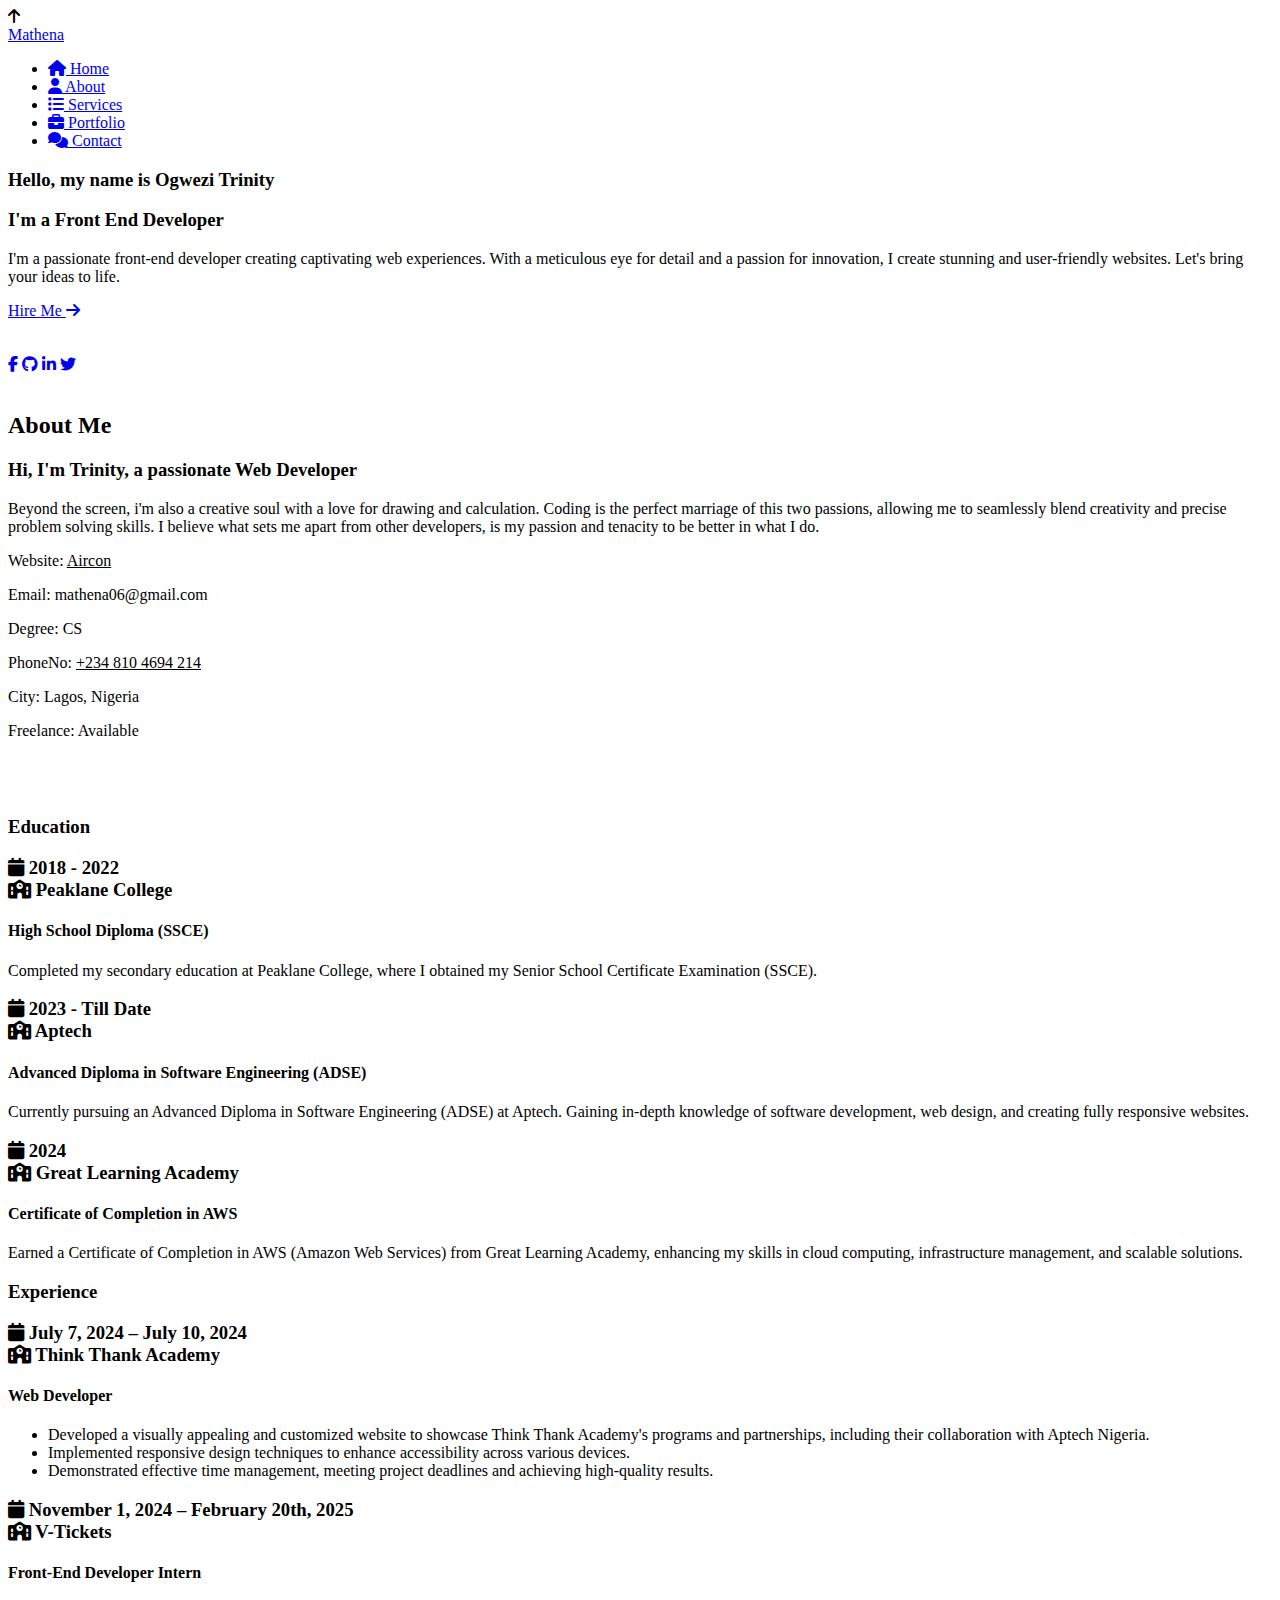
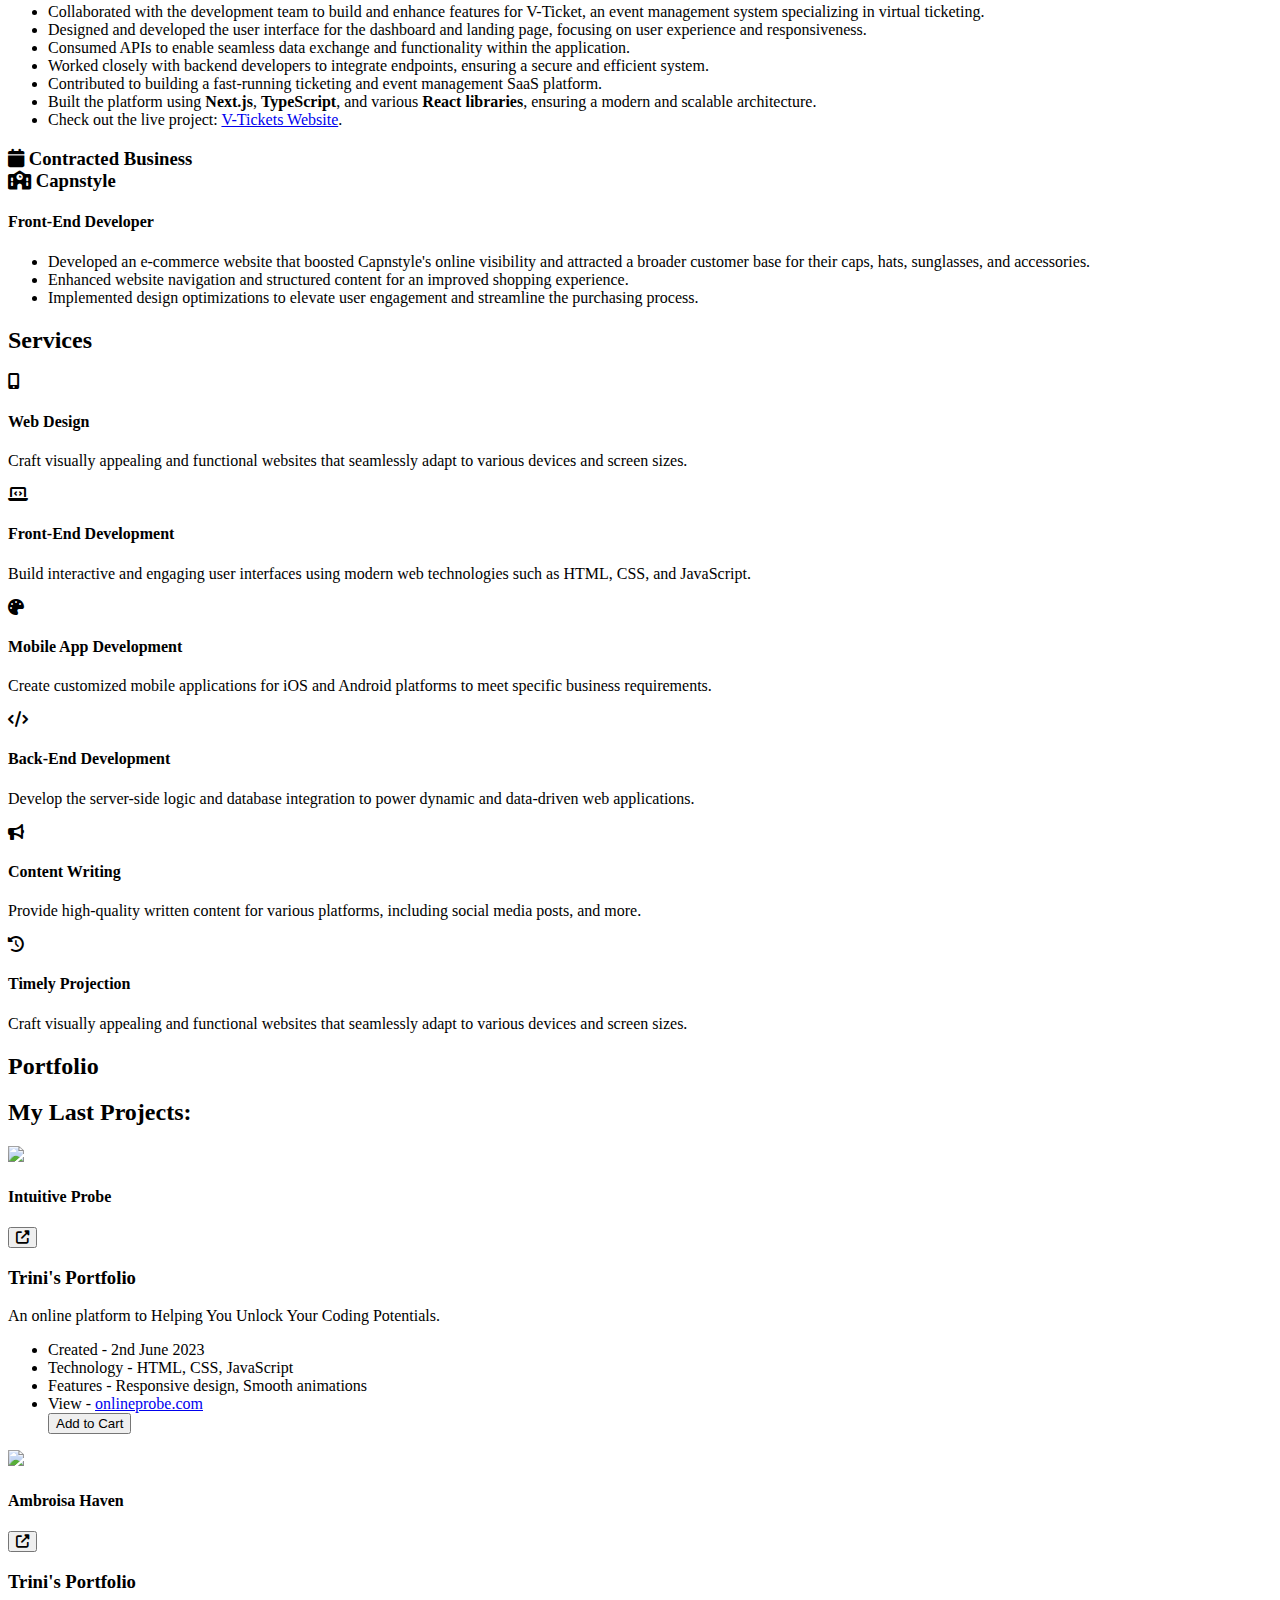
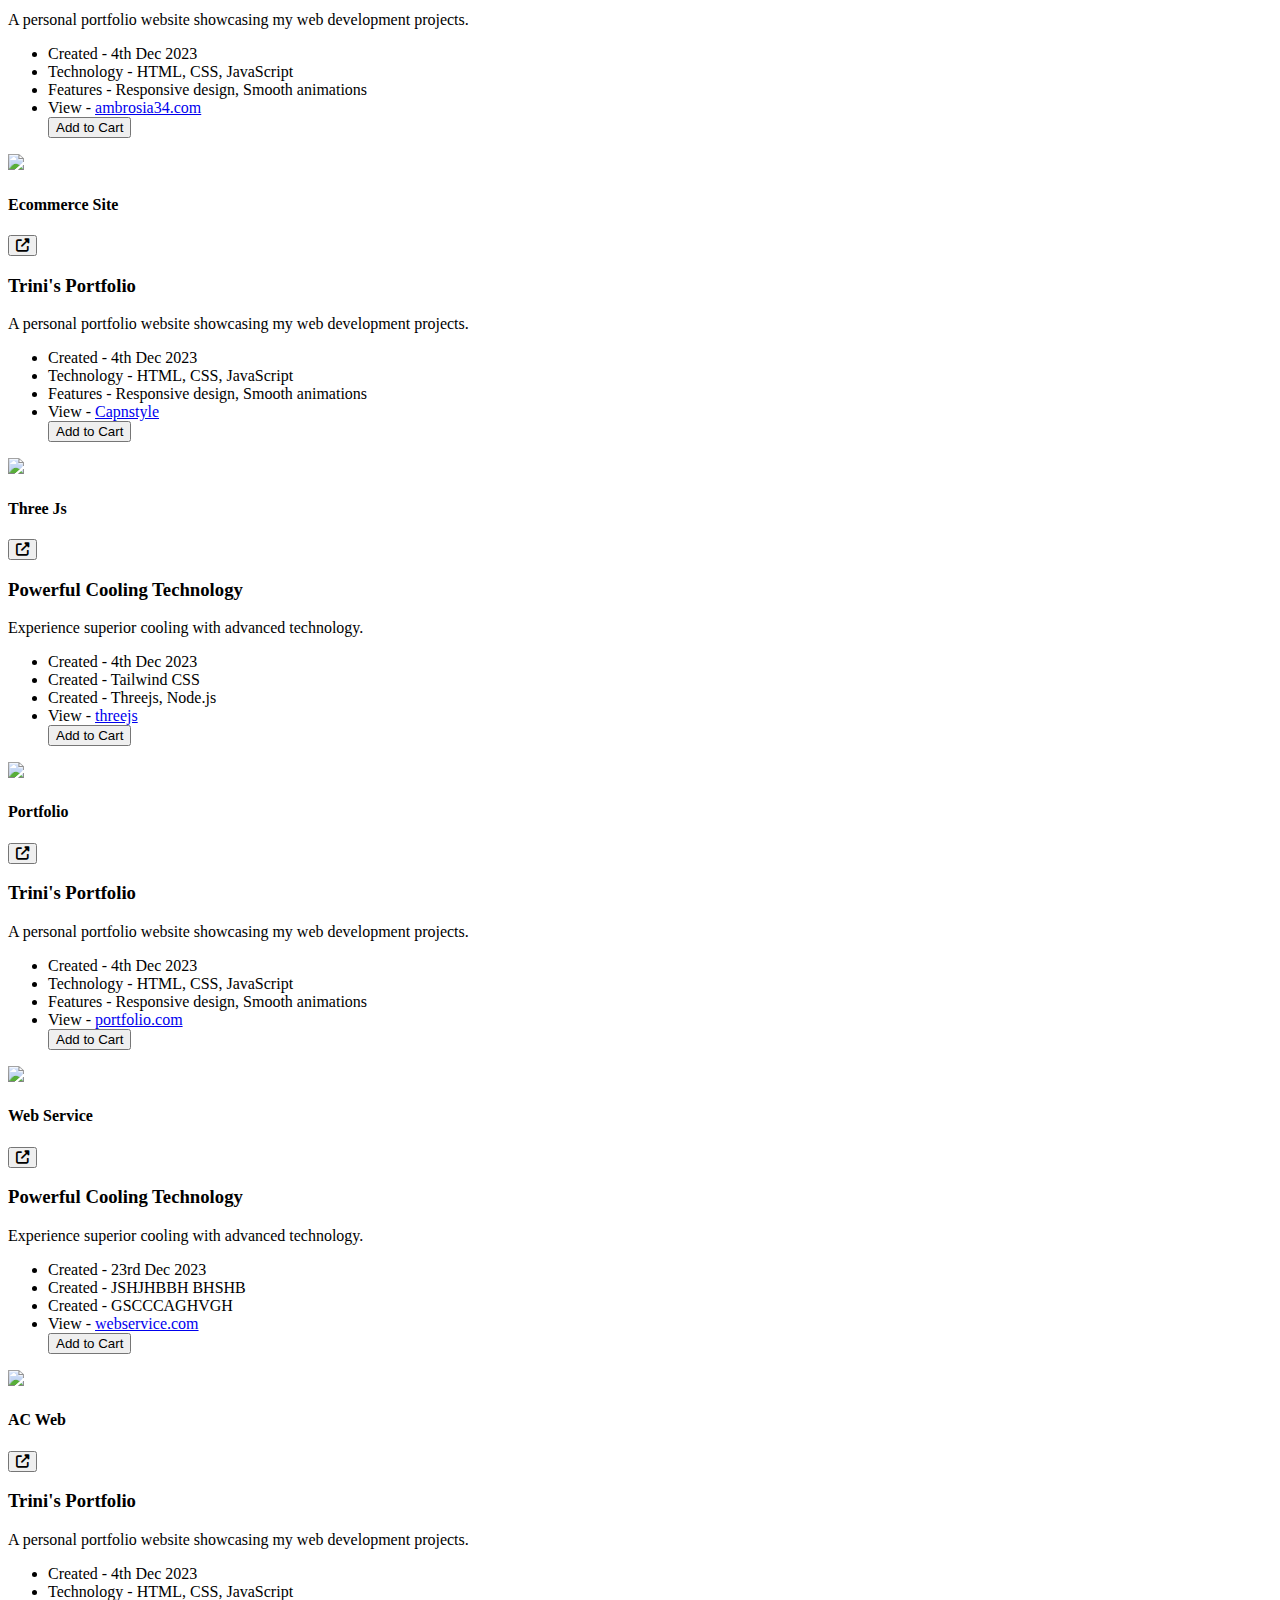
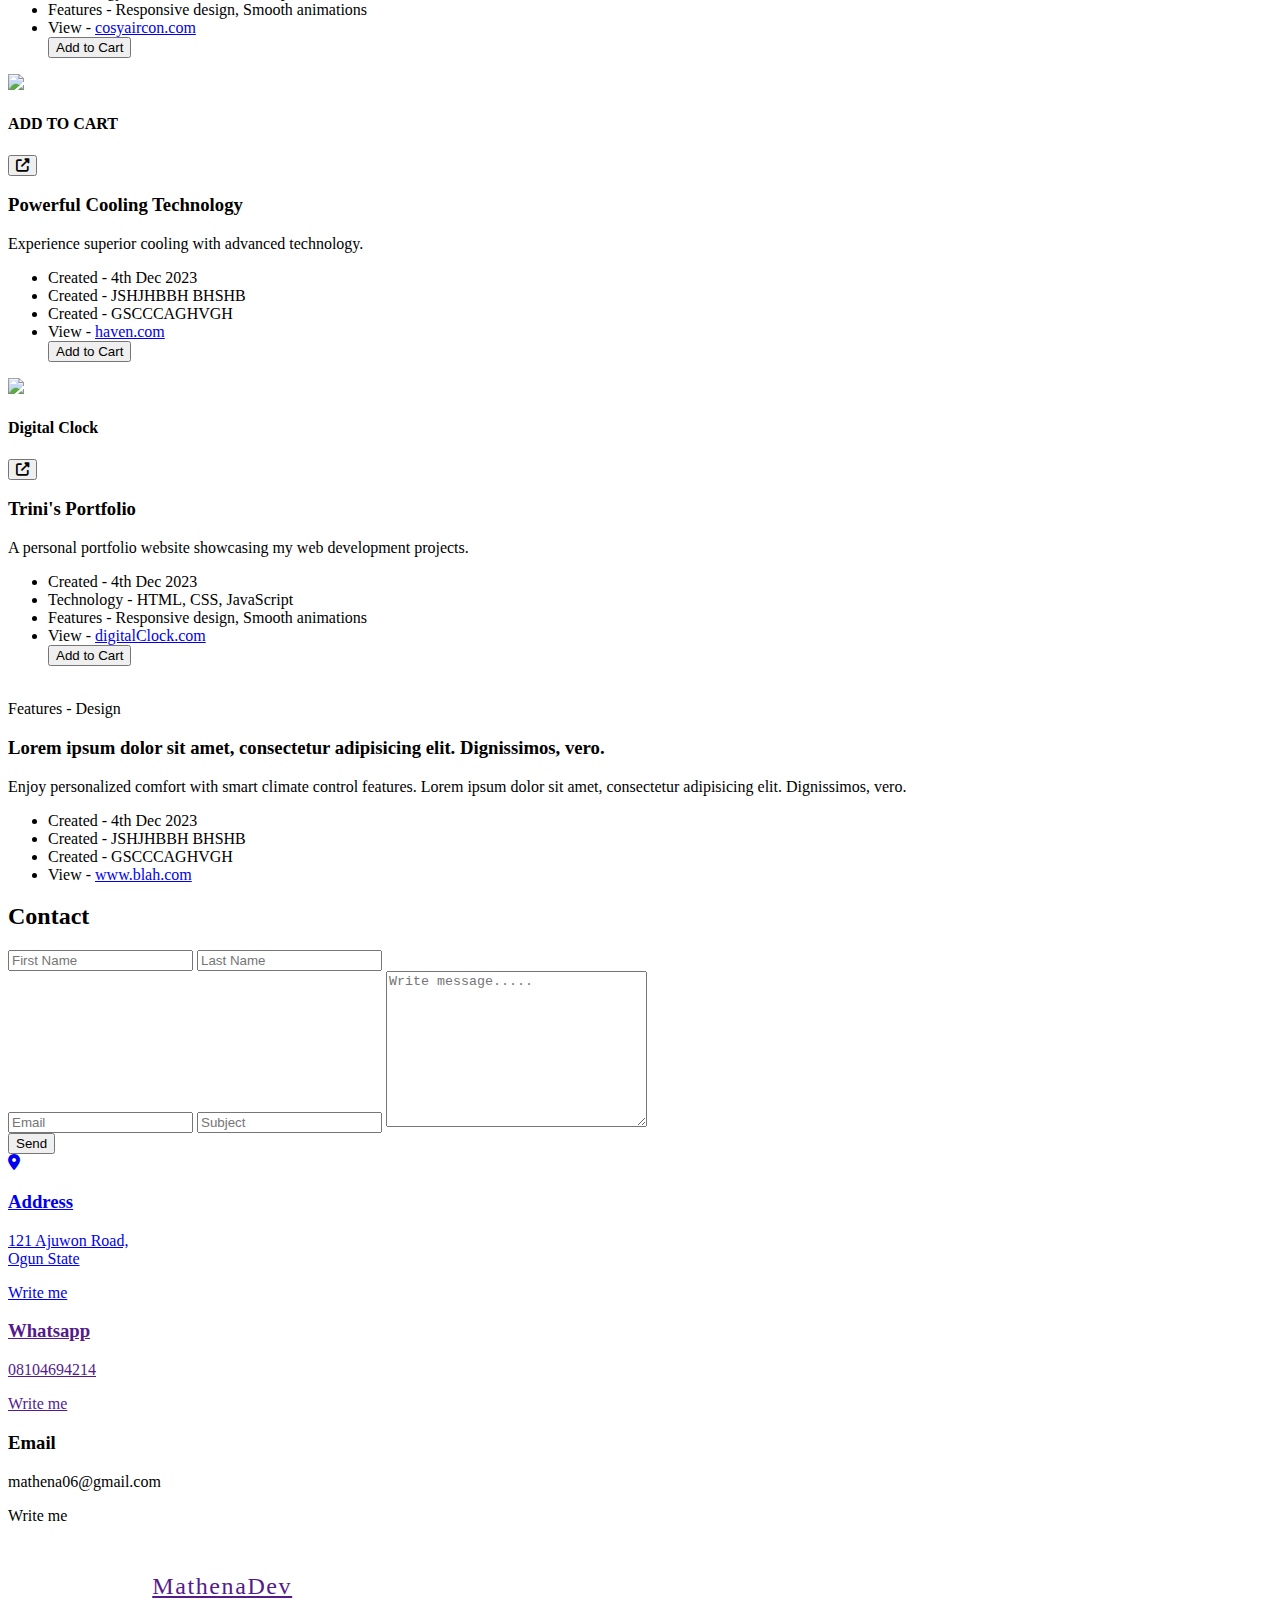
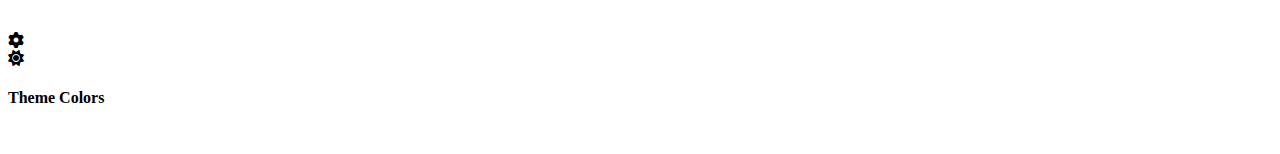
==== commit 21d9ad40: "Experience" ====
--- a/index.html
+++ b/index.html
@@ -171,31 +171,31 @@
                                             <div class="timeline-item">
                                                 <div class="circle-dot"></div>
                                                 <h3 class="timeline-date">
-                                                    <i class="fa fa-calendar"></i> 2018-2022 <br>
+                                                    <i class="fa fa-calendar"></i> 2018 - 2022 <br>
                                                     <i class="fa fa-school"></i> Peaklane College
                                                 </h3>
-                                                <h4 class="timeline-title">High School Diploma</h4>
-                                                <p class="timeline-text">I am currently studying at aptech where i aim at getting my <abbr title="Advanced Diploma in Software Engineering">ADSE</abbr>, I am a certified web designer now and have most knowledge on how to create and design a fully responsive website</p>
+                                                <h4 class="timeline-title">High School Diploma (SSCE)</h4>
+                                                <p class="timeline-text">Completed my secondary education at Peaklane College, where I obtained my Senior School Certificate Examination (SSCE).</p>
                                             </div>
                                             <!-- ========TIMELINE ITEM========== -->
                                             <div class="timeline-item">
                                                 <div class="circle-dot"></div>
                                                 <h3 class="timeline-date">
-                                                    <i class="fa fa-calendar"></i> 2018-2022 <br>
-                                                    <i class="fa fa-school"></i> Peaklane College
+                                                    <i class="fa fa-calendar"></i> 2023 - Till Date <br>
+                                                    <i class="fa fa-school"></i> Aptech
                                                 </h3>
-                                                <h4 class="timeline-title">High School Diploma</h4>
-                                                <p class="timeline-text">I am currently studying at aptech where i aim at getting my <abbr title="Advanced Diploma in Software Engineering">ADSE</abbr>, I am a certified web designer now and have most knowledge on how to create and design a fully responsive website</p>
+                                                <h4 class="timeline-title">Advanced Diploma in Software Engineering (ADSE)</h4>
+                                                <p class="timeline-text">Currently pursuing an Advanced Diploma in Software Engineering (ADSE) at Aptech. Gaining in-depth knowledge of software development, web design, and creating fully responsive websites.</p>
                                             </div>
                                             <!-- ========TIMELINE ITEM========== -->
                                             <div class="timeline-item">
                                                 <div class="circle-dot"></div>
                                                 <h3 class="timeline-date">
-                                                    <i class="fa fa-calendar"></i> 2023-2024 <br>
-                                                    <i class="fa fa-school"></i> Aptech
+                                                    <i class="fa fa-calendar"></i> 2024 <br>
+                                                    <i class="fa fa-school"></i> Great Learning Academy
                                                 </h3>
-                                                <h4 class="timeline-title">Advanced Diploma in Software Engineering</h4>
-                                                <p class="timeline-text">I am currently studying at aptech where i aim at getting my <abbr title="Advanced Diploma in Software Engineering">ADSE</abbr>, I am a certified web designer now and have most knowledge on how to create and design a fully responsive website</p>
+                                                <h4 class="timeline-title">Certificate of Completion in AWS</h4>
+                                                <p class="timeline-text">Earned a Certificate of Completion in AWS (Amazon Web Services) from Great Learning Academy, enhancing my skills in cloud computing, infrastructure management, and scalable solutions.</p>
                                             </div>
                                         </div>
                                     </div>
@@ -216,7 +216,7 @@
                                                 <h4 class="timeline-title">Web Developer</h4>
                                                 <ul class="mode biro">
                                                     <li>Developed a visually appealing and customized website to showcase Think Thank Academy's programs and partnerships, including their collaboration with Aptech Nigeria.</li>
-                                                    <li>Ensured the website's design was user-friendly and aligned with the academy's branding.</li>
+                                                    <!-- <li>Ensured the website's design was user-friendly and aligned with the academy's branding.</li> -->
                                                     <li>Implemented responsive design techniques to enhance accessibility across various devices.</li>
                                                     <li>Demonstrated effective time management, meeting project deadlines and achieving high-quality results.</li>
                                                 </ul>
@@ -235,6 +235,8 @@
                                                     <li>Consumed APIs to enable seamless data exchange and functionality within the application.</li>
                                                     <li>Worked closely with backend developers to integrate endpoints, ensuring a secure and efficient system.</li>
                                                     <li>Contributed to building a fast-running ticketing and event management SaaS platform.</li>
+                                                    <li>Built the platform using <strong>Next.js</strong>, <strong>TypeScript</strong>, and various <strong>React libraries</strong>, ensuring a modern and scalable architecture.</li>
+                                                    <li>Check out the live project: <a href="https://vtickets.site" target="_blank" class="project-link">V-Tickets Website</a>.</li>
                                                 </ul>
                                             </div>
                                             <!-- ========TIMELINE ITEM========== -->
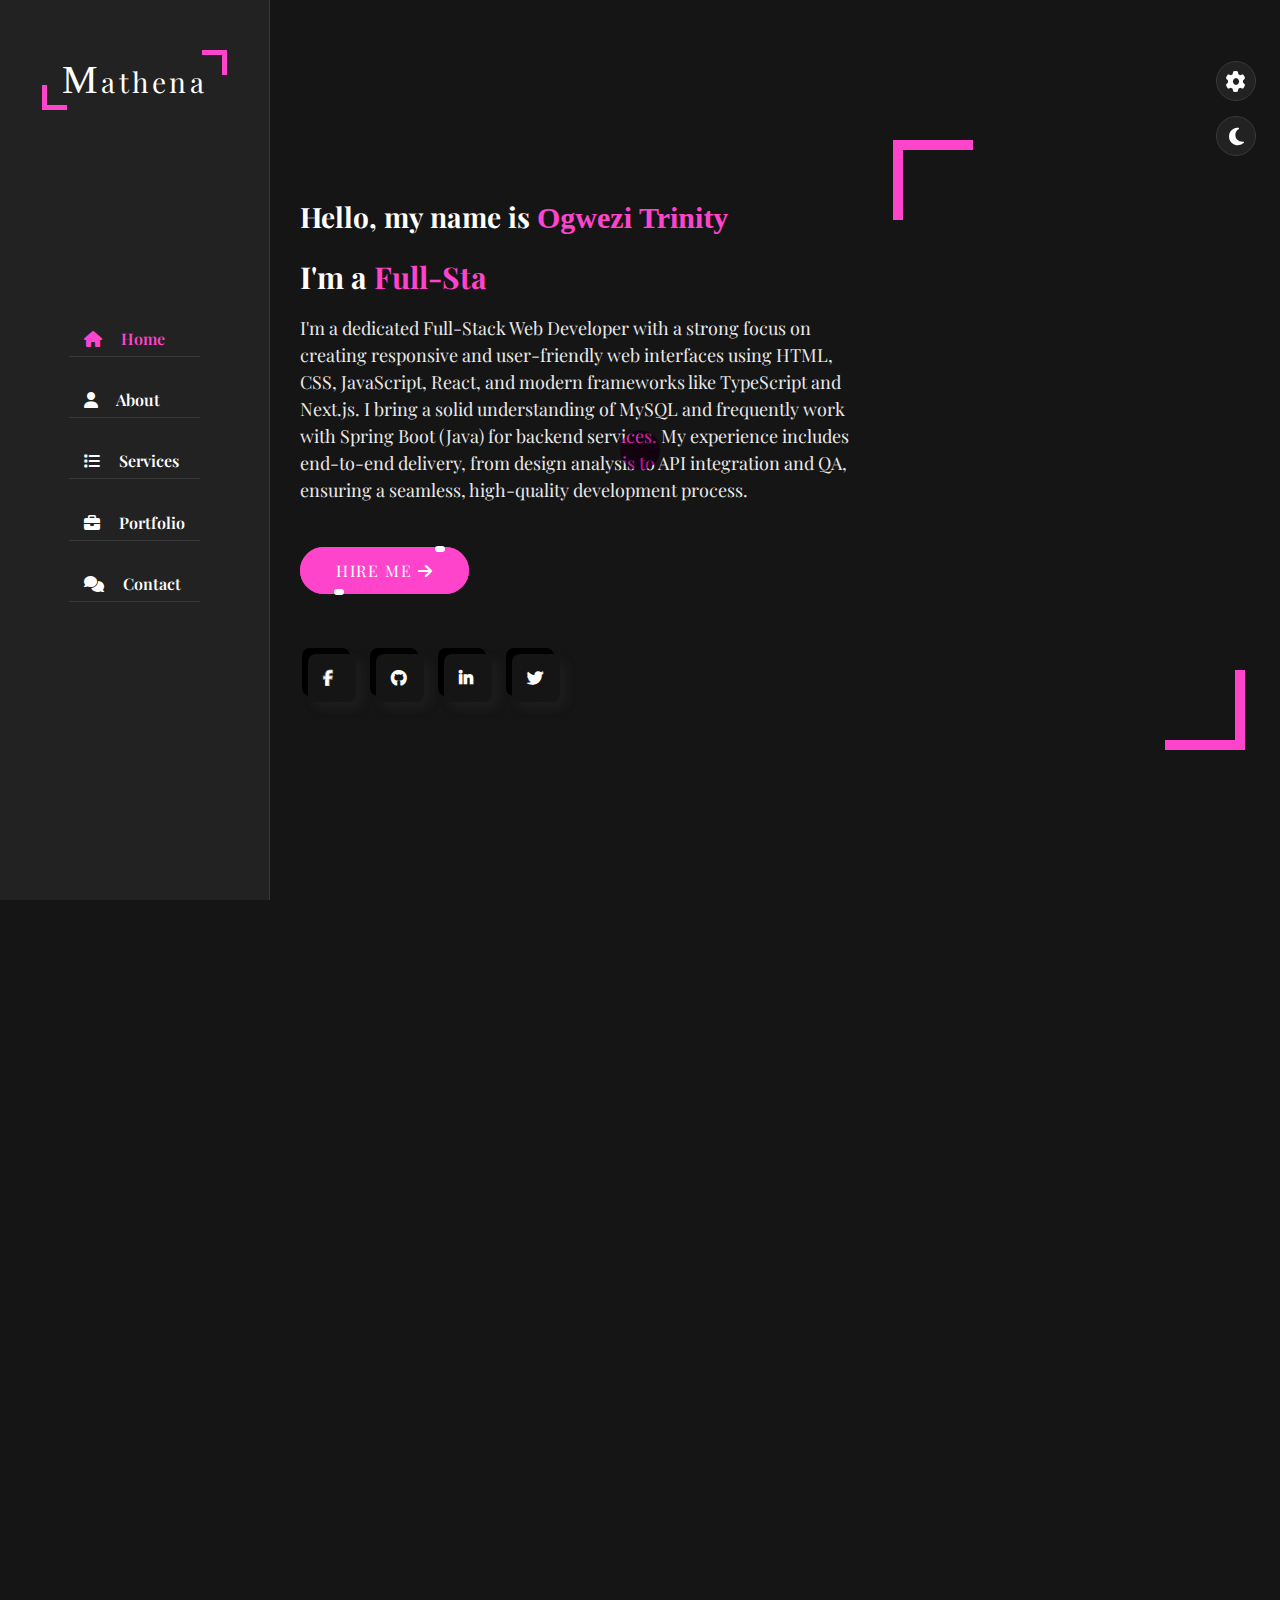
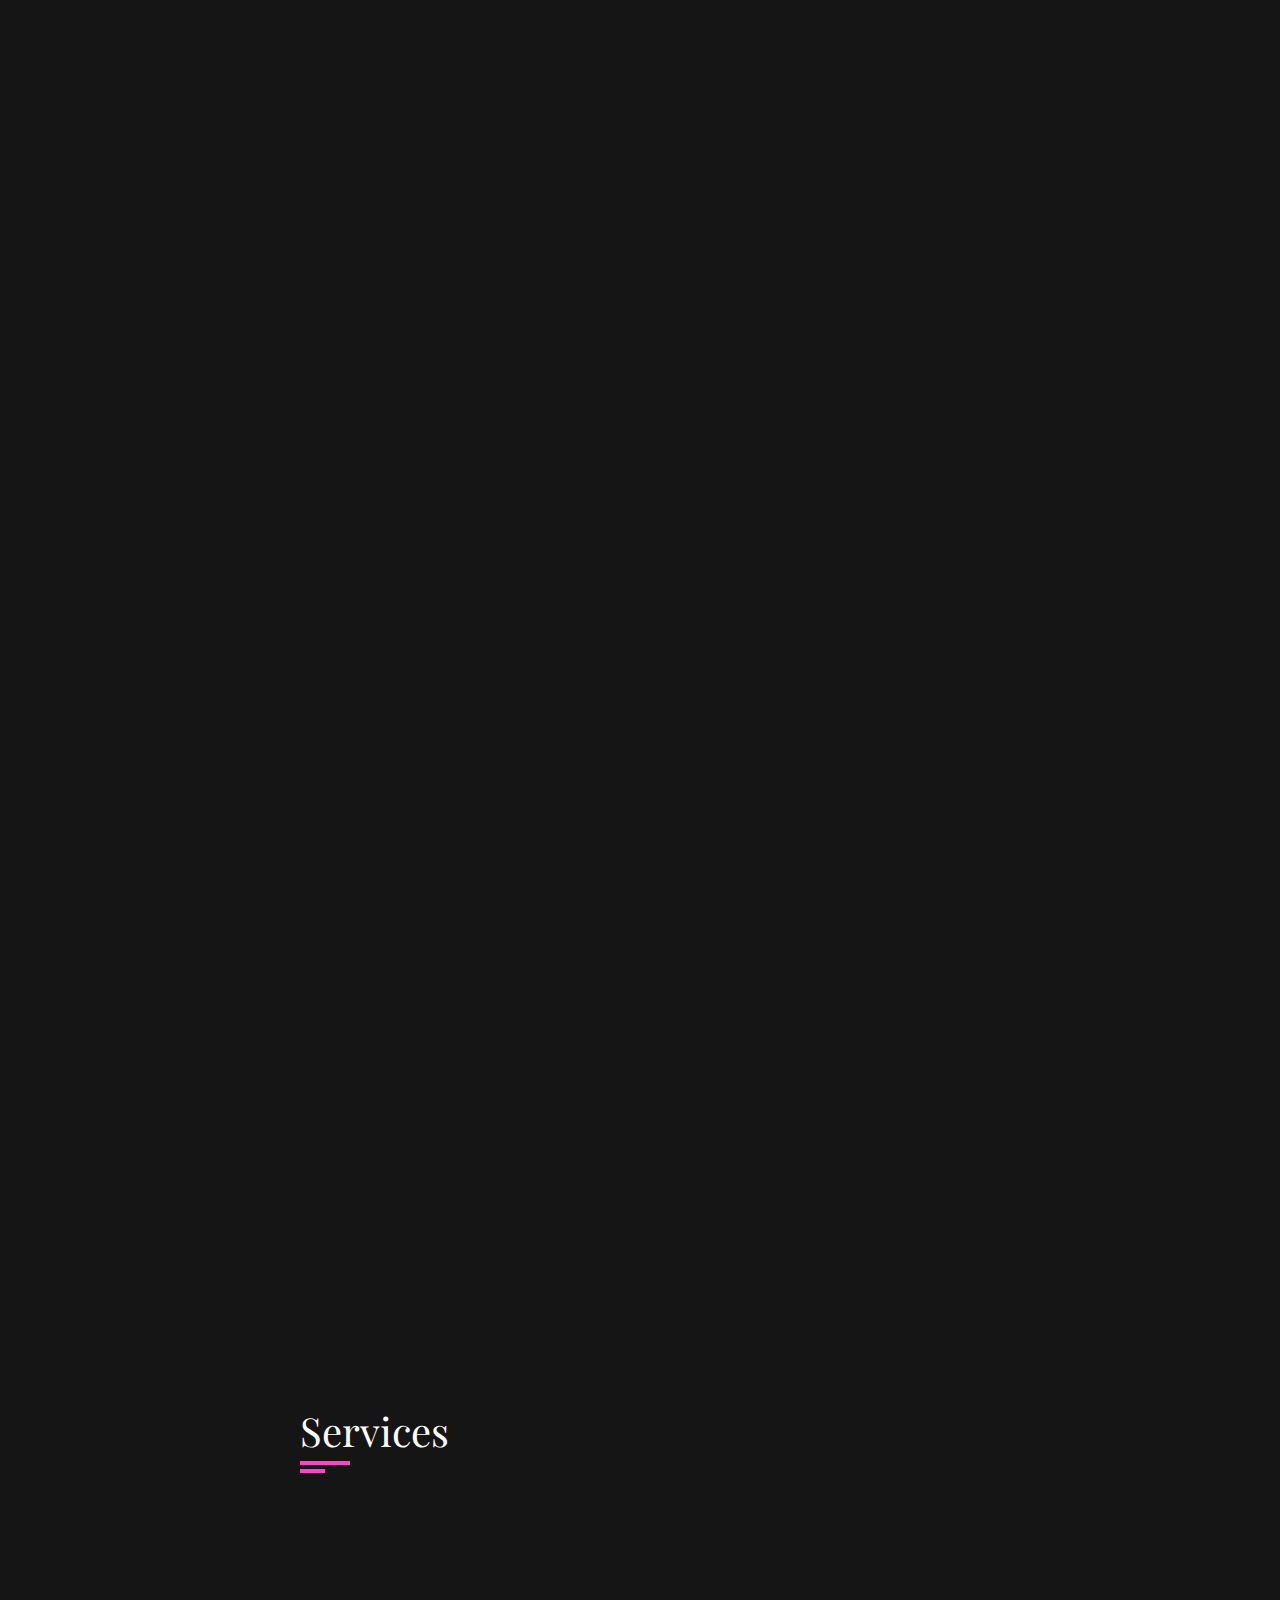
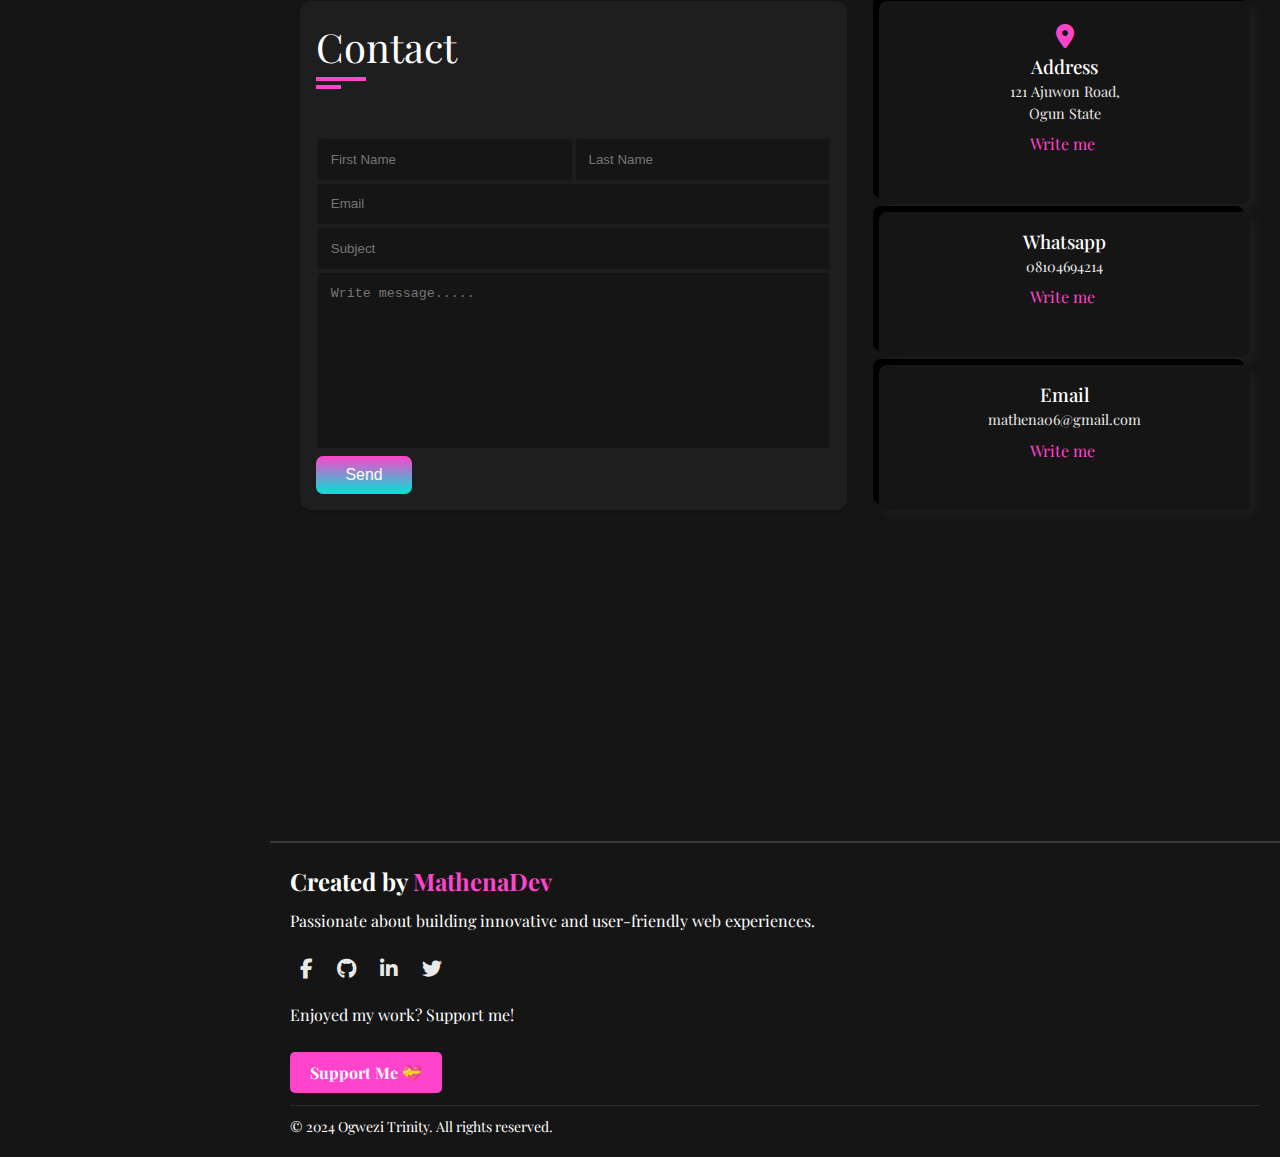
==== commit a386edc9: "update" ====
--- a/index.html
+++ b/index.html
@@ -57,8 +57,8 @@
                     <div class="row">
                         <div class="home-info padd-15">
                             <h3 class="hello">Hello, my name is <span class="name">Ogwezi Trinity</span></h3>
-                            <h3 class="prof">I'm a <span class="typing" id="typing">Front End Developer</span></h3>
-                            <p>I'm a passionate front-end developer creating captivating web experiences. With a meticulous eye for detail and a passion for innovation, I create stunning and user-friendly websites. Let's bring your ideas to life.</p>
+                            <h3 class="prof">I'm a <span class="typing" id="typing"> </span></h3>
+                            <p>I'm a dedicated Full-Stack Web Developer with a strong focus on creating responsive and user-friendly web interfaces using HTML, CSS, JavaScript, React, and modern frameworks like TypeScript and Next.js. I bring a solid understanding of MySQL and frequently work with Spring Boot (Java) for backend services. My experience includes end-to-end delivery, from design analysis to API integration and QA, ensuring a seamless, high-quality development process.</p>
                             <a style="--clr:#FF44CC" class="btn" href="#contact"><span>Hire Me <i class="fa-solid fa-arrow-right"></i></span>
                                 <i class="i"></i></a> <br><br><br>
                             <div class="icons">
@@ -74,7 +74,7 @@
                     </div>
                 </div>
             </section>
-        <!-- =================HOME SECTION END================== -->
+            <!-- =================HOME SECTION END================== -->
 
 
         <!-- =================ABOUT SECTION START================== -->
@@ -90,20 +90,14 @@
                     <div class="about-content padd-15">
                         <div class="row">
                             <div class="about-text padd-15">
-                                <h3>Hi, I'm Trinity, a passionate <span>Web Developer </span></h3>
-                                <p>Beyond the screen, i'm also a creative soul with a love for drawing and calculation. Coding is the perfect marriage of this two passions, allowing me to seamlessly blend creativity and precise problem solving skills. I believe what sets me apart from other developers, is my passion and tenacity to be better in what I do.</p>
+                                <h3>Hi, I'm Trinity, a passionate <span>Full-Stack Developer</span></h3>
+                                <p>I'm currently pursuing an Advanced Diploma in Software Engineering (ADSE) at Aptech, where I'm honing my skills in web development and software engineering. My journey in tech is driven by a relentless curiosity and a commitment to staying updated with the latest industry trends. I specialize in creating dynamic, responsive, and user-friendly web applications using modern frameworks like Next.js, TypeScript, and React. Beyond coding, I'm actively involved in Web3, blockchain, and smart contract technologies, working towards certification in these fields to broaden my expertise in decentralized systems.</p>
                             </div>
                         </div>
 
                         <div class="row">
                             <div class="personal-info padd-15">
                                 <div class="row">
-                                    <!-- <div class="info-item padd-15">
-                                        <p>Birthday: <span>6th April 2007</span></p>
-                                    </div>
-                                    <div class="info-item padd-15">
-                                        <p>Age: <span>17</span></p>
-                                    </div> -->
                                     <div class="info-item padd-15">
                                         <p>Website: <span><a href="https://capnstyle.netlify.app/" target="_blank" style="color: var(--text-black-700);">Aircon</a></span></p>
                                     </div>
@@ -713,9 +707,27 @@
 
         <!-- =================CONTACT SECTION END================== -->
 
-          <!-- /* -------------------------------footer starts------------------------------------ */ -->
-          <section class="footer" id="footer">
-            <h1>Created by <span><a href="">MathenaDev</a></span></h1>
+        <!-- /* -------------------------------footer starts------------------------------------ */ -->
+        <section class="footer" id="footer">
+            <div class="footer-container">
+                <div class="footer-content">
+                    <h1>Created by <span><a href="https://github.com/mazino-ux" target="_blank">MathenaDev</a></span></h1>
+                    <p>Passionate about building innovative and user-friendly web experiences.</p>
+                    <div class="social-icons">
+                        <a href="https://www.facebook.com/MathenaCoder" target="_blank"><i class="fab fa-facebook-f"></i></a>
+                        <a href="https://github.com/mazino-ux" target="_blank"><i class="fab fa-github"></i></a>
+                        <a href="https://www.linkedin.com/in/trinity-ogwezi-407809270/" target="_blank"><i class="fab fa-linkedin-in"></i></a>
+                        <a href="https://twitter.com/TOgwezi75723" target="_blank"><i class="fab fa-twitter"></i></a>
+                    </div>
+                    <div class="support-me">
+                        <p>Enjoyed my work? Support me!</p><br>
+                        <a href="https://fund-me-puce.vercel.app/" target="_blank" class="support-link">Support Me 💝</a>
+                    </div>
+                </div>
+                <div class="footer-bottom">
+                    <p>&copy; 2024 Ogwezi Trinity. All rights reserved.</p>
+                </div>
+            </div>
         </section>
         <!-- /* -------------------------------footer ends-------------------------------------- */ -->
 
@@ -816,39 +828,49 @@
     <script src="https://cdnjs.cloudflare.com/ajax/libs/jspdf/2.10.2/jspdf.umd.min.js"></script>
 
     <script>
-       $(document).ready(function () {
+        $(document).ready(function () {
             // Function to toggle dark theme
             function toggleDarkTheme() {
                 $('body').toggleClass('dark');
+                // Save the theme preference in local storage
+                if ($('body').hasClass('dark')) {
+                    localStorage.setItem('theme', 'dark');
+                } else {
+                    localStorage.setItem('theme', 'light');
+                }
             }
-
+    
+            // Check local storage for saved theme preference
+            const savedTheme = localStorage.getItem('theme');
+            if (savedTheme === 'dark') {
+                $('body').addClass('dark');
+                $('.fa-moon').hide();
+                $('.fa-sun').show();
+            } else {
+                $('body').removeClass('dark');
+                $('.fa-moon').show();
+                $('.fa-sun').hide();
+            }
+    
+            // Toggle dark theme on button click
             $('.day-night').click(function () {
                 toggleDarkTheme();
+                // Toggle moon and sun icons
+                if ($('.fa-moon').is(':visible')) {
+                    $('.fa-moon').hide();
+                    $('.fa-sun').show();
+                } else {
+                    $('.fa-moon').show();
+                    $('.fa-sun').hide();
+                }
             });
-
-            let a = $(".fa-moon");
-            let b = $(".fa-sun");
-
-            $(".day-night").click(function() {
-                if (a.is(":visible")) {
-                    a.hide();
-                    b.show();
-                } else {
-                    a.show();
-                    b.hide();
-                }       
-            }); 
-
-            $(".nav-toggler").on("click", function () {
-                $(".aside, .section").toggleClass("open");
+    
+            // Toggle aside and section on nav-toggler click
+            $('.nav-toggler').on('click', function () {
+                $('.aside, .section').toggleClass('open');
             });
-            // $(".nav-toggler").on("click", function () {
-            //     $(".section").toggleClass("open");
-            // });
-            
         });
-    </script> 
-    <script>
+
         const toggler = document.querySelector('.menu-toggle');
         const nav = document.querySelector('.navigation');
 
@@ -856,21 +878,22 @@
            nav.classList.toggle("active")
        }
        
+         // Function to change the color and save it to local storage
         function changeColor(color) {
-        //    var buttonElements = document.querySelectorAll('.compare-button');
-           document.documentElement.style.setProperty('--skin-color', color);
-           document.documentElement.style.setProperty('--skinlight', color);
-
-           // Loop through each text element and change its color
-           textElements.forEach(function(element) {
-               element.style.color = color;
-           });
-
-           // Loop through each button element and change its background color
-           buttonElements.forEach(function(button) {
-               button.style.backgroundColor = color;
-           });
-       }
+            // Set the CSS custom properties for the color
+            document.documentElement.style.setProperty('--skin-color', color);
+            document.documentElement.style.setProperty('--skinlight', color);
+
+            // Save the selected color to local storage
+            localStorage.setItem('selectedColor', color);
+        }
+
+        // Retrieve the saved color from local storage on page load
+        const savedColor = localStorage.getItem('selectedColor');
+        if (savedColor) {
+            // Apply the saved color
+            changeColor(savedColor);
+        }
 
         function addToCart(productId, price) {
             // Perform the logic to add the item to the cart
@@ -918,17 +941,6 @@
         anchorElement.click();
         anchorElement.remove();
     });
-             // Function to show the popup
-        // function showPopup() {
-        //     let overlay = document.getElementById('overlay');
-        //     let popup = document.querySelector('.subs');
-        //     overlay.style.display = 'block';
-        //     popup.style.display = 'block';
-        // }
-
-        // Function to hide the popup
-
-
 
     function sendEmail() {
         
--- a/css/style.css
+++ b/css/style.css
@@ -0,0 +1,1069 @@
+@import url('https://fonts.googleapis.com/css2?family=Playfair+Display&display=swap');
+:root{
+    --bg-black-900: #151515;
+    --bg-black-100: #222222;
+    --bg-black-50: #393939;
+    --text-black-900: #ffffff;
+    --text-black-700: #e9e9e9;
+    --text-black-800: #1e1d1d;
+    --lightColor: #000;
+    --bg-transparent: #00000067;
+    --bg-icon: #00000067;
+    --bg-color: #5a5a5a23;
+    --shadow:6px 6px 12px #5a5a5a23, -6px -6px #000000;
+    --inner-shadow: inset 6px 6px 12px #5a5a5a23, inset -6px -6px #000;
+    --box-shadow: .2rem .2rem .5rem #00e4d57a;
+    /* --skin-color: #0ee7b7; */
+    --font-family-3: 'Lobster Two', sans-serif;
+    --skinlight: #ff44cd29;
+    --skin-color: #ff44cc;
+    --uniqueGree: #00e4d4;
+}
+body.dark{
+    --bg-black-900: #f2f2fc;
+    --bg-black-100: #fdf9ff;
+    --bg-black-50: #e8dfec;
+    --lightColor: #fff;
+    --bg-color: #dedede23;
+    --shadow:6px 6px 12px #bababa, -6px -6px #dedede23;
+    --inner-shadow: inset 6px 6px 12px #bababa, inset -6px -6px #dedede23;
+    --text-black-900: #302e4d;
+    --text-black-700: #504e70;
+    --text-black-800: #e8e1e1;
+    --bg-transparent: #ffffff67;
+    --bg-icon: var(--skin-color);
+    --box-shadow: .2rem .2rem .5rem rgba(0,0,0,.2);
+}
+
+body{
+    inset: 0;
+    line-height: 1.5;
+    font-size: 16px;
+    font-family: 'Playfair Display', serif;
+    background: var(--bg-black-900);
+}
+*{
+    margin: 0;padding: 0;
+    outline: none;  text-decoration: none;
+    box-sizing: border-box; 
+    scroll-behavior: smooth;
+}
+::before,::after{
+    box-sizing: border-box;
+}
+.section{
+    background: var(--bg-black-900);
+    min-height: 100vh;
+    display: block; overflow-y: auto;
+    opacity: 1; overflow-x: hidden;
+    z-index: 0; padding: 0px 30px;
+    /* position: fixed; left: 270px;
+    top: 0; right: 0; bottom: 0; */
+}
+.scroll-watcher{
+    height: 10px; position: fixed; 
+    top: 0; z-index: 1000;
+    background-color: var(--skin-color);
+    width: 100%; scale: 0 1;
+    animation: scroll-watcher linear;
+    animation-timeline: scroll();
+    transform-origin: left;
+}
+@keyframes scroll-watcher{
+    to{scale : 1 1}
+}
+@keyframes slideSection{
+    0%{
+        transform: translateX(100%);
+    }
+    100%{
+        transform: translateX(0%);
+    }
+}
+/* .hidden{
+    display: none !important;
+} */
+.main-content{
+    padding-left: 270px;
+}
+.padd-15{
+    padding-left: 15px;
+    padding-right: 15px;
+}
+.row{
+    display: flex;
+    flex-wrap: wrap;
+    margin-left: -15px; margin-right: -15px;
+    position: relative;
+}
+.btn::before,
+.btn::after {
+    content: ""; position: absolute;
+    top: -1.2rem; right: -.45rem;
+    border-radius: 50%; opacity: 0;
+    transition: opacity 0.5s ease-in-out;
+    z-index: -1; 
+}
+.btn::before {
+    width: 32px; height: 32px;
+    background: radial-gradient(circle, #ffffff, var(--skin-color), #ffffff);
+    animation: bubble 3s infinite; margin-top: 1.85rem; margin-left: -1.25rem;
+    opacity: 0; 
+}
+
+.btn::after {
+    width: 20px; opacity: 0; height: 20px;
+    background: radial-gradient(circle, #ffffff, var(--skin-color), #ffffff);
+    animation: bubble 3s infinite 1.5s; /* Delay the animation for a more dynamic effect */
+}
+@keyframes bubble {
+    0% { opacity: .2; }
+    50% { opacity: 0.8; }
+    100% { opacity: .2; }
+}
+
+
+.btn:hover::after,.btn:hover::before {
+    opacity: 1; 
+}
+.btn:hover .fa-arrow-right {
+    margin-left: 2px;
+}
+.btn {
+    position: relative;
+    border: 1.5px solid var(--skin-color);
+    background: var(--skin-color); color: white; white-space: nowrap; text-decoration: none;
+    text-transform: uppercase; letter-spacing: 0.1rem; font-size: 1rem; 
+    padding: 12px 35px; transition: all 0.3s ease;
+    border-radius: 50px;
+}
+.btn:hover{
+    letter-spacing: 0.2rem;
+    padding: 0.9rem 1.95rem;
+    color: #fff;
+    animation: box 3s infinite;
+    -webkit-box-reflect: below 1px linear-gradient(transparent, transparent, #00000050);
+}
+.button:hover{
+    scale: 1.05%;
+}
+.shadow-dark{
+    box-shadow: 0 0 20px rgba(48, 46, 77, .15);
+}
+.btn::before {
+    content: ""; position: absolute; inset: 2px;
+}
+
+.btn span {
+    position: relative; border-radius: 50px;
+}
+.btn .i {
+    position: absolute; inset: 0; display: block;
+}
+.btn .i::before {
+    content: "";
+    position: absolute;
+    width: 10px; height: 2px;
+    left: 80%; top: -2px;  border: 3px solid #fff;
+    border-radius: 50px; transition: all 0.3s ease-in-out;
+}
+.btn:hover .i::before {
+    width: 18px; left: 20%; border-radius: 50px;
+    animation: move 3s infinite;
+    border: 3px solid var(--skin-color);
+}
+
+.btn .i::after {
+    border-radius: 50px;
+    content: "";
+    position: absolute;
+    width: 10px;
+    height: 2px;
+    transition: all 0.3s ease-in-out;
+    left: 20%;
+    bottom: -2px;
+    border: 3px solid #fff;
+}
+
+.btn:hover .i::after {
+    width: 18px;
+    left: 72%;
+    border: 3px solid var(--skin-color);
+    animation: move 3s infinite;
+}
+
+@keyframes move {
+    0% {
+        transform: translateX(0);
+    }
+    50% {
+        transform: translateX(10px);
+    }
+    100% {
+        transform: translateX(0);
+    }
+}
+
+@keyframes box {
+    0% {
+        box-shadow: 0 0 0 var(--clr);
+        background: transparent;
+        color: var(--skin-color);
+    }
+    50% {
+        box-shadow: 0 5px 10px 2px var(--skin-color);
+        background: var(--skinlight);
+        color: #ffffff;
+        border: none;
+    }
+    100% {
+        box-shadow: 0 0 0 var(--clr);
+        background: transparent;
+        color: var(--skin-color);
+    }
+}
+
+.container{
+    max-width: 1100px; width: 100%;
+    margin: auto;
+}
+.section .container{
+    padding-top: 60px;
+    padding-bottom: 70px;
+}
+.section-title{
+    flex: 0 0 100%; max-width: 100%;
+    margin-bottom: 60px;
+    /* background-color: var(--skin-color); */
+}
+.section-title h2{
+    font-size: 40px; font-weight: 400;
+    color: var(--text-black-900);
+    position: relative;
+}
+.section-title h2::before{
+    content: ''; height: 4px; width: 50px;
+    background-color: var(--skin-color);
+    position: absolute; top: 100%; left: 0;
+}
+.section-title h2::after{
+    content: ''; height: 4px; width: 25px;
+    background-color: var(--skin-color);
+    position: absolute; top: 100%; left: 0;
+    margin-top: 8px;
+}
+.aside{
+    width: 270px; height: 100%;
+    background: var(--bg-black-100);
+    position: fixed; left: 0; top: 0;
+    z-index: 10; padding: 30px;
+    display: flex; border-right: 1px solid var(--bg-black-50);
+    justify-content: center;
+    align-items: center;
+}
+.aside .logo{
+    position: absolute;
+    top: 50px; text-transform: capitalize;
+    font-size: 30px;
+}
+.aside .logo a{
+    color: var(--text-black-900);
+    font-weight: 400;
+    /* background: #ba04ce; */
+    padding: 15px 20px;
+    font-size: 1.75rem;
+    letter-spacing: 3.5px;
+}
+.aside .logo a span{
+    font-family: 'Clicker Script', cursive;
+    /* font-size: 3rem; */
+    font-size: 40px;
+}
+.aside .logo a::before{
+    content: '';
+    position: absolute; bottom: 0;
+    width: 25px; height: 25px; left: 0;
+    border-bottom: 5px solid var(--skin-color);
+    border-left: 5px solid var(--skin-color);
+}
+.aside .logo a::after{
+    content: '';
+    position: absolute; top: 0;
+    width: 25px; height: 25px; right: 0;
+    border-top: 5px solid var(--skin-color);
+    border-right: 5px solid var(--skin-color);
+}
+.aside .nav-toggler{
+    height: 40px; width: 45px; cursor: pointer;
+    border: 1px solid var(--bg-black-50);
+    position: fixed; left: 300px; top: 20px;
+    border-radius: 5px; background: var(--bg-transparent);
+    display: none; align-items: center; justify-content: center;
+}
+.aside .nav-toggler span{
+    height: 2px; width: 18px; background: var(--skin-color);
+    display: inline-block; position: relative;
+} 
+.aside .nav-toggler span::before{
+    content: ''; height: 2px; width: 18px;
+    background: var(--skin-color); position: absolute;
+    top: -6px; left: 0;
+}
+.aside .nav-toggler span::after{
+    content: ''; height: 2px; width: 18px;
+    background: var(--skin-color); position: absolute;
+    top: 6px; left: 0;
+}
+.aside .nav{
+    margin-top: 50px;
+}
+.aside .nav li{
+    margin-bottom: 1.65rem;
+    display: block;
+}
+.aside .nav li a{
+    font-size: 1rem;
+    font-weight: 600;
+    display: block;
+    color: var(--text-black-900);
+    padding: 5px 15px;
+    border-bottom: 1px solid var(--bg-black-50);
+}
+.aside .nav li a.active{
+    color: var(--skin-color);
+}
+.aside .nav li a i{
+    margin-right: 15px;
+}
+
+/* -------------------------------------------------------------HOME SECTION---------------------------------------------------- */
+.home{
+    min-height: 100vh;
+    display: flex; color: var(--text-black-900);
+}
+.home .home-info{
+    flex: 0 0 60%;
+    max-width: 60%;
+}
+h3.hello{
+    font-size: 28px; margin: 15px 0;
+}
+h3.hello span{
+    font-family: 'Clicker Script', cursive;
+    font-size: 30px; font-weight: 700;
+    color: var(--skin-color);
+}
+h3.prof{
+    font-size: 30px;
+    margin: 15px 0;
+}
+.typing{
+    color: var(--skin-color);
+}
+.home-info p{
+    margin-bottom: 55px;  font-size: 18px;
+    color: var(--text-black-700);
+}
+.home .home-img{
+    flex: 0 0 40%;  max-width: 40%; text-align: center;
+    position: relative;
+}
+.home-img::after{
+    content: ''; position: absolute;
+    height: 80px; width: 80px;
+    border-bottom: 10px solid var(--skin-color);
+    border-right: 10px solid var(--skin-color);
+    right: 20px; bottom: -40px;
+}
+.home-img::before{
+    content: ''; position: absolute;
+    height: 80px; width: 80px;
+    border-top: 10px solid var(--skin-color);
+    border-left: 10px solid var(--skin-color);
+    left: 20px; top: -40px;
+    /* box-shadow: 10px 0px 10px 2px #00000042; */
+}
+.home .home-img img{
+    margin: auto; border-radius: 5px;
+    height: 400px;
+    /* -webkit-box-reflect: below 1px linear-gradient(transparent, transparent, #00000050); */
+    -webkit-box-reflect: below 0.5px linear-gradient(transparent, transparent 20%, #00000015 40%, #00000000 60%, #00000015 80%, transparent 100%);
+}
+.home .icons{
+    margin-top: .9rem;
+}
+.home .icons a i{
+    height: 3rem; width: 3rem; margin: 0.5rem;
+    padding: 8px 15px; padding-top: 1rem;
+    background: var(--bg-black-900); 
+    box-shadow: var(--shadow); border-radius: .5rem;
+    font-weight: 800; color: var(--text-black-900);
+}
+.home .icons a i:hover{
+    color: var(--skin-color);
+    box-shadow: var(--inner-shadow);
+}
+#follower {
+    width: 40px;
+    height: 40px;
+    background: linear-gradient(to top left, #be00a1, var(--skin-color));
+    border-radius: 50%;
+    position: fixed;
+    top: 50%;
+    left: 50%;
+    margin: -20px 0 0 -20px;
+    pointer-events: none;
+    mix-blend-mode: multiply;
+    z-index: 10;
+  }
+
+  sparkle {
+    width: 8px;
+    height: 8px;
+    background: var(--skin-color);
+    border-radius: 50%;
+    position: absolute;
+    opacity: 0;
+    animation: sparkleAnimation 1s infinite;
+  }
+
+  @keyframes sparkleAnimation {
+    0%, 100% {
+      opacity: 0;
+    }
+    50% {
+      opacity: 1;
+    }
+  }
+  
+/* ---------------------------------ABOUT ------------------------------ */
+.about .about-content{
+    flex: 0 0 100%;
+    max-width: 100%;
+}
+.about .about-content .about-text{
+    flex: 0 0 100%; max-width: 100%;
+}
+.about .about-content .about-text h3{
+    font-size: 24px; margin-bottom: 15px;
+    font-weight: 700; color: var(--text-black-900);
+}
+.about .about-content .about-text h3 span{
+    color: var(--skin-color);
+}
+.about .about-content .about-text p{
+    font-size: 16px; line-height: 25px;
+    color: var(--text-black-700);
+}
+.about .about-content .personal-info{
+    flex: 0 0 60%; max-width: 60%;
+    margin-top: 40px;
+} 
+.about .about-content .personal-info .info-item{
+    flex: 0 0 50%; max-width: 50%;
+}
+.about .about-content .personal-info .info-item p{
+    font-weight: 600; padding: 10px 0px;
+    font-size: 16px; color: var(--text-black-900);
+    border-bottom: 1px solid var(--bg-black-50);
+}
+.about .about-content .personal-info .info-item p span{
+    font-weight: 400; color: var(--text-black-700);
+    margin-left: 4px; display: inline-block;
+}
+.about .about-content .personal-info .buttons{
+    margin-top: 30px; 
+}
+.about .about-content .personal-info .buttons .btn{
+    margin-right: 15px; margin-top: 10px;
+}
+/* .buttons #download-cv{
+    
+} */
+.about .about-content .skills{
+    flex: 0 0 40%; max-width: 40%;
+    margin-top: 40px;
+}
+.about .about-content .education,
+.about .about-content .experience{
+    flex: 0 0 50%; max-width: 50%;
+    margin-top: 30px;
+}
+.about .about-content h3.title{
+    font-size: 24px; margin-bottom: 30px;
+    font-weight: 700; color: var(--text-black-900);
+}
+.about .about-content .timeline-box{
+    flex: 0 0 100%; max-width: 100%;
+}
+.about .about-content .timeline{
+    border-color: var(--bg-black-100); 
+    padding: 30px 15px; border: 1px solid var(--bg-black-100);
+    border-radius: 10px; width: 100%;
+    position: relative;
+}
+.about .about-content .timeline .timeline-item{
+    position: relative; padding-left: 37px;
+    padding-bottom: 50px;
+}
+.about .about-content .timeline .timeline-item:last-child{
+    padding-bottom: 0;
+}
+.about .about-content .timeline .timeline-item::before{
+    content: ''; width: 1px; position: absolute; height: 100%;
+    left: 7px; top: 0; background-color: var(--skin-color);
+}
+.about .about-content .timeline .circle-dot{
+    position: absolute; left: 0; top: 0;
+    height: 15px; width: 15px; border-radius: 50%;
+    background-color: var(--skin-color);
+}
+.about .about-content .timeline .timeline-date{
+    font-weight: 400; font-size: 14px; margin-bottom: 12px;
+    color: var(--text-black-700);
+}
+.about .about-content .timeline .timeline-date .fa{
+    margin-right: 5px; 
+}
+.about .about-content .timeline .timeline-title{
+    font-weight: 700; font-size: 18px; margin-bottom: 15px;
+    text-transform: capitalize; color: var(--text-black-900);
+}
+.about .about-content .timeline .timeline-text{
+    line-height: 25px; font-size: 16px; text-align: justify;
+    color: var(--text-black-700);
+}
+.about .about-content ul{
+    list-style:circle;
+}
+.about .about-content ul li{
+    font-weight: 400; margin-bottom: 0.25rem;
+    color: var(--text-black-700);
+}
+.popped {
+    display: none;
+    position: fixed;
+    z-index: 9999;
+    left: 0;
+    top: 0;
+    width: 100%;
+    height: 100%;
+    overflow: auto;
+    background-color: rgba(0, 0, 0, 0.5);
+    perspective: 1000px;
+}
+
+.popped-content {
+    background-color: var(--bg-black-900);
+    margin: 10% auto;
+    padding: 20px;
+    border: 1px solid #888;
+    width: 60%;
+    transform: rotateX(-20deg) scale(0.8);
+    transition: transform 0.5s;
+    will-change: transform;
+}
+.popped-content h2, .popped-content p{
+    color: var(--text-black-900);
+}
+.popped.show {
+    transform: rotateX(0) scale(1);
+}
+
+.close-popped {
+    color: #aaa;
+    float: right;
+    font-size: 28px;
+    font-weight: bold;
+    cursor: pointer;
+}
+.close-popped:hover,
+.close-popped:focus {
+    color: black;
+    text-decoration: none;
+    cursor: pointer;
+}
+.popped form {
+    margin-top: 20px; 
+    color: var(--text-black-900);
+}
+.popped form #name, .popped form #email{
+    width: 25vw; padding: .5rem 0;
+    color: var(--uniqueGree); font-size: 1rem;
+}
+.popped form button {
+    background-color: #4CAF50;
+    color: white;
+    padding: 10px 20px;
+    border: none;
+    cursor: pointer;
+}
+.popped form button:hover {
+    background-color: #45a049;
+}
+/* ------------------- SERVICES ------------------ */
+.service .container{
+    padding-bottom: 40px;
+}
+.services .service-item{
+    margin-bottom: 30px; flex: 0 0 33.33%;
+    max-width: 33.33%;
+}
+.service .service-row{
+    margin-top: 50px;
+    display: grid;
+    grid-template-columns: repeat(auto-fit, minmax(250px, 1fr)); 
+    grid-gap: 30px;
+}
+/* .service .service-row .service-box{
+    display: flex; gap: 20px;
+} */
+.service .service-item .service-item-inner{
+    background-color: var(--bg-black-100);
+    border: 1px solid var(--bg-black-50);
+    border-radius: 10px; padding: 30px 15px;
+    text-align: center; transition: all .3s ease;
+}
+.service .service-item .service-item-inner:hover{
+    box-shadow: 0 0 20px  rgba(48, 46, 77, .15);
+}
+.service .service-item .service-item-inner .icon{
+    height: 60px; width: 60px; border-radius: 50%;
+    display: block; transition: all .3s ease;
+     /* background-color: var(--skin-color); */
+    margin: 0 auto 30px; text-align: center;
+}
+.service .service-item .service-item-inner .icon .fa{
+    font-size: 40px; line-height: 60px; color: var(--skin-color);
+    transition: all .35s ease;
+}
+.service .service-item .service-item-inner:hover .icon{
+    background: var(--skin-color); 
+}
+.service .service-item .service-item-inner:hover .icon .fa{
+    font-size: 25px; color: #fff;
+}
+.service .service-item .service-item-inner h4{
+    font-size: 18px; margin-bottom: 15px; font-weight: 700;
+    color: var(--text-black-900); text-transform: capitalize;
+}
+.service .service-item .service-item-inner p{
+    font-size: 16px; line-height: 25px;
+    color: var(--text-black-700);
+}
+
+/* ------------------- PORTFOLIO ------------------ */
+.portfolio .container{
+    padding-bottom: 40px;
+}
+#portfolio .portfolio-row .portfolio-item-inner .port-info{
+    position: absolute;
+    top: 0; left: 0;
+    width: 100%; height: 100%;
+    background:linear-gradient(to right, var(--skin-color), #a504f0);
+    padding: 0 15px; text-align: center;
+    display: flex; gap: 10px;
+    flex-direction: column;
+    justify-content: center;
+    transform: scale(0);
+    transition: 0;
+    border-radius: 10px;
+    /* clip-path: polygon(50% 0%, 100% 25%, 100% 75%, 50% 100%, 0% 75%, 0% 25%); */
+    visibility: hidden;
+}
+#portfolio .portfolio-row .portfolio-item-inner:hover .port-info{
+    transform: scale(1);
+    visibility: visible;
+    /* clip-path: polygon(50% 0%, 100% 25%, 100% 75%, 50% 100%, 0% 75%, 0% 25%); */
+}
+#portfolio .portfolio-row .portfolio-item-inner .port-info h4{
+    color: #fff; padding-top: 1rem;
+    font-size: 1.5rem;
+    font-weight: 500;
+}
+#portfolio .portfolio-row .portfolio-item-inner .port-info h4 + p{
+    color: var(--bg-black-100);
+    font-size: 12px;
+}
+#portfolio .portfolio-row .portfolio-item-inner .port-info button{
+    text-decoration: none;
+    display: inline-block;
+    font-size: 16px;
+    width: 35px; height: 35px;
+    background-color: var(--bg-black-100);
+    border-radius: 50%; cursor: pointer;
+    color: var(--skin-color);
+    line-height: 35px; transition: 0.4s;
+}
+#portfolio .portfolio-row .portfolio-item-inner .port-info button:hover{
+    background-color: var(--text-black-900);
+    color: var(--bg-black-100);
+}
+.portfolio .portfolio-heading{
+    flex: 0 0 100%; max-width: 100%; 
+    margin-bottom: 40px;
+}
+.portfolio .portfolio-heading h2{
+    color: var(--text-black-900); font-weight: 500;
+}
+.portfolio .portfolio-item{
+    flex: 0 0 33.33%; max-width: 33.33%; margin-bottom: 30px;
+}
+.portfolio .portfolio-item-inner{
+    border: 6px solid var(--bg-black-100); position: relative;
+    border-radius: 10px; overflow: hidden; cursor: pointer;
+}
+.portfolio .portfolio-item-inner .portfolio-img img{
+    width: 100%; display: block; 
+}
+
+.portfolio-popup{
+    position: fixed;
+    top: 0; left: 0; right: 0; bottom: 0;
+    background-color: #00000077;
+    display: flex; justify-content: center;
+    z-index: 100; align-items: center; padding: 0 1rem;
+    transition: .3s; opacity: 0; visibility: hidden;
+}
+.portfolio-popup.open{
+    opacity: 1;
+    visibility: visible;
+}
+.portfolio-popup-inner{
+    background-color: var(--bg-black-900);
+    width: 900px; border-radius: .5rem;
+    padding: 2.5rem; position: relative;
+    /* grid-template-columns: repeat(auto-fit, minmax(250px, fr));  */
+    align-items: center;
+    column-gap: 3rem;
+}
+.portfolio-popup-content{
+    display: grid; 
+    grid-template-columns: repeat(auto-fit, minmax(250px, 1fr)); ;
+    align-items: center;
+    column-gap: 3rem;
+}
+.portfolio-popup-close{
+    position: absolute;
+    top: .5rem; left: 0.95rem;
+    color: var(--text-black-900);
+    cursor: pointer;
+    font-size: 1.6rem;
+}
+.portfolio-popup-close:hover{
+    color: var(--skin-color);
+}
+.portfolio-popup-img{
+    border-radius: .5rem;
+    width: 100%;
+}
+
+.portfolio-popup-subtitle{
+    font-size: 1.2rem;
+    margin-bottom: .25rem;
+    color: var(--skin-color);
+}
+.details-title{
+    font-size: 1.5rem;
+    font-weight: var(--font-medium);
+    margin-bottom: 1rem;
+    color: var(--bg-black-50);
+}
+.details-description{
+    font-size: var(--small-font-size);
+    color: var(--text-black-700);
+    margin-bottom: 1.05rem;
+}.details-info li{
+    margin-bottom: .15rem;
+    text-transform: capitalize;
+    font-size: var(--small-font-size);
+    color: var(--text-black-900);
+}
+.details-info li:last-child{
+    margin-bottom: 0;
+}
+.details-info li span{
+    font-weight: normal;
+}
+.details-info li span a{
+    text-transform: lowercase;
+    color: var(--skin-color);
+}
+/* Update the styles for the details popup */
+.aircon-item-details {
+    display: none;
+}
+
+.portfolio-popup.open .aircon-item-details {
+    transform: scale(1);
+    /* visibility: visible; */
+    display: flex;
+}
+.compare-button{
+    padding: 8px 3rem; border: none; color: #fff; border-radius: 1px;
+    background: linear-gradient(var(--skin-color), var(--uniqueGree));
+    cursor: pointer;
+}
+/* ------------------- PORTFOLIO ------------------ */
+
+
+/* -------------------------------- CONTACT-ME SECTION ----------------------------------- */
+.contactSkills{
+    display: flex; gap: 2rem;
+    justify-content: space-between;
+}
+.contact-info{
+    width: 59%; padding: 1rem;
+    background: var(--bg-color); border-radius: 10px;
+    box-shadow: rgba(0,0,0,.18)0px 2px 4px;
+}
+.contact-info form input,
+.contact-info form textarea{
+    width: 100%;  color: var(--uniqueGree);
+    padding: 0.8rem; outline: none;
+    border: 2px solid var(--text-black-800);
+    background: var(--bg-black-900);
+    transition: .3s; border-radius: 5px;
+}
+.contact-info input[type= "text"]{
+    color: var(--uniqueGree); 
+}
+.contact-info form .input-box{
+    display: flex; justify-content: space-between;
+}
+.input-box input{
+    width: 40%;
+}
+form input:focus, form textarea:focus{
+    filter: brightness(100%); border: 1px solid var(--uniqueGree);
+    background: var(--bg-transparent);
+}
+form textarea{
+    resize: none;
+}
+.submit {
+    background: linear-gradient(var(--skin-color), var(--uniqueGree));
+    color: #fff; cursor: pointer;
+    height: 2.35rem; width: 6rem;
+    border: none; border-radius: .45rem;
+    position: relative; z-index: 1;
+    font-size: 0.99rem;
+}
+.contact .contactInfo{
+    width: 40%; display: grid;
+    row-gap: .5rem;
+}.contact .contactInfo .box{
+    text-align: center; border-radius: .5rem;
+    position: relative; padding: 1rem;
+     cursor: pointer; 
+     box-shadow: var(--shadow);
+}
+.contact .contactInfo .box:hover{
+    box-shadow: var(--inner-shadow);
+}
+.contact .contactInfo .box .icon{
+    color: var(--skin-color); font-size: 1.5rem;
+    margin-bottom: 0rem .25rem;
+}
+.contact-button{
+    color: var(--skin-color); display: flex;
+    align-items: center; column-gap: .25rem;
+    cursor: pointer; justify-content: center;
+    margin-top: .5rem;
+}
+.contact__button-icon{
+    font-size: 1rem; transition: .3s;
+}
+.contact-button:hover .contact__button-icon{
+    transform: translateX(.25rem);
+}
+.contact .contactInfo .box .text{
+    display: flex; color: var(--text-black-700) ;
+    flex-direction: column; justify-content: center;
+    align-items: center;  font-weight: 300;
+}
+.contact .contactInfo .box .text h3{
+    font-weight: 500; color: var(--text-black-900);
+}
+.contact .contactInfo .box .text p{
+    font-size: .9rem;
+}
+.contact .contactInfo .txt{
+    color: var(--text-black-700); margin-top: 50px;
+    font-weight: 500; padding-left: 10px;
+    border-left: 55px solid var(--skin-color);
+    line-height: .7em;
+}
+.sci{
+    position: relative;
+    display: flex; gap: 30px;
+    margin: 20px 0;
+}
+.sci li a{
+   font-size: 1.15rem; color: #fff; 
+    box-shadow: var(--box-shadow);
+    text-align: center; background: var(--skin-color);
+    line-height: 2.5rem; width: 2.5rem; height: 2.5rem;
+    border-radius: 50px; transition: all 0.3s ease-in;
+}
+/* .sci li a:hover{
+    color: var(--uniqueGree);
+} */
+.sci li .fa-instagram:hover{
+    background: linear-gradient(purple, red,orange);
+}
+ .submit::after{
+    position: absolute; content: '';
+    left: 0; top: 0;
+    width: 100%; height: 100%;
+    background: var(--uniqueGree);
+    z-index: -1; transform: scale(0);
+    border-radius: .45rem;
+    transform-origin: center;
+    transform: scale(0); box-shadow:  0 0 15px var(--uniqueGree);
+    transition: .5s;
+}
+ .submit:hover::after{
+    transform: scale(1);
+} 
+/* -------------------------------- CONTACT-ME SECTION ----------------------------------- */
+
+
+
+
+/* ------------------------RESPONSIVENESS---------------------- */
+@media(max-width:1199px){
+    .aside{
+        left: -270px;
+    }.main-content{
+        padding-left: 0; left: 30px;
+    }
+    .aside.open{
+        left: 0;
+    }
+    .aside .nav-toggler{
+        display: flex; left: 30px;
+    }
+    .aside .nav-toggler.open{
+        left: 300px;
+    }
+    .section{
+        left: 0;
+    }
+    .section.open{
+        left: 270px;
+        
+    }
+    .aside{
+        display: flex;
+        transition: 1s ease-in-out;
+    }
+    .about .about-content .personal-info .info-item p span{
+        display: block; margin-left: 0;
+    }
+}
+@media(max-width:991px){
+    .portfolio .portfolio-item{
+        flex: 0 0 50%; max-width: 50%;
+    }
+    .contact .contact-item,
+    .service .service-item{
+        flex: 0 0 100%; max-width: 100%;
+    }
+    .home .home-info{
+        flex: 0 0 100%; max-width: 100%;
+    }
+    .home .home-img{
+        display: none;
+    }
+}
+@media (max-width:767px){
+    .padd-15{
+        padding-left: 12.5px;
+        padding-right: 12.5px;
+    }
+    #portfolio .padd-15{
+        padding-left: 4px;
+        padding-right: 4px;
+    }
+    #portfolio .portfolio-row .portfolio-item-inner .port-info{
+        padding: 0 5px; text-align: center;
+        display: flex; gap: 3px;
+    }
+    #portfolio .portfolio-row .portfolio-item-inner .port-info h4{
+        color: #fff; padding-top: 1rem;
+        font-size: 1rem;
+    }
+    #portfolio .portfolio-row .portfolio-item-inner .port-info h4 + p{
+        color: var(--bg-black-100);
+        font-size: 11px;
+    }
+    #portfolio .portfolio-row .portfolio-item-inner .port-info button{
+        font-size: 10px;
+        width: 25px; height: 25px;
+        line-height: 25px; transition: 0.4s;
+    }
+    #portfolio .portfolio-row .portfolio-item-inner .port-info button:hover{
+        background-color: var(--text-black-900);
+        color: var(--bg-black-100);
+    }
+
+
+    .portfolio .portfolio-item-inner .portfolio-img img{
+        width: 100%; display: block; 
+    }
+    .about .about-content .education,
+    .about .about-content .experience,
+    .about .about-content .skills,
+    /* .contact .contactSkills .contact-info,
+    .contact .contactSkills .contactInfo, */
+    .about .about-content .personal-info{
+        flex: 0 0 100%; max-width: 100%;
+    }
+    .about .personal-info .row{
+        display: flex;
+        flex-wrap: wrap;
+        margin-left: -15px; margin-right: 2px;
+        position: relative;
+    }
+    .btn, .button {
+        position: relative;
+        text-transform: uppercase; letter-spacing: 0.1rem; font-size: 1rem; padding: 8px 20px; 
+    }
+    .btn:hover{
+        letter-spacing: 0.2rem;
+        padding: 0.5rem .95rem;
+    }
+    .contact .low{
+        flex-flow: column; text-align: left;
+        margin-bottom: -280px; 
+    } 
+    .contactSkills{
+        display: flex;
+        flex-direction: column; 
+    }
+    .contact-info{
+        width: 100%; padding: 1rem;
+    }  
+    .contact .contactInfo{
+        width: 100%; 
+    }
+    h3.hello{
+        font-size: 24px; margin: 15px 0;
+    }
+    h3.hello span{
+        font-family: 'Clicker Script', cursive;
+        font-size: 27px; font-weight: 700;
+        color: var(--skin-color);
+    }
+    h3.prof{
+        font-size: 25px;
+        margin: 15px 0;
+    }
+    .home-info p{
+        margin-bottom: 55px;  font-size: 16px;
+        color: var(--text-black-700); line-height: normal;
+    }
+    
+}
+
--- a/css/button.css
+++ b/css/button.css
@@ -67,7 +67,7 @@
     background: var(--themeColor);
     border-radius: 50% 0 0 50%; /* Border radius for the top-right corner */
    padding: 0.35rem .75rem; /* Padding for x and y */
-   font-size: 1.7
+   font-size: 1.5
 }
 
 
@@ -91,19 +91,19 @@
     .buttons .hire-me{
         margin-top: .1rem;
     }
-    .footer{
+    /* .footer{
         width: 100%; padding: .3rem;
     }
     .footer h1{
         color: #fff; letter-spacing: .1rem;
         font-weight: 400; font-size: .9rem;
-    }
+    } */
 
 }
 
 
 /* -------------------------------footer starts------------------------------------ */
-.footer{
+/* .footer{
     width: 100%; display: flex; align-items: center;
     justify-content: space-between; padding: 1rem;
     margin-top: 1rem; background: linear-gradient(var(--skin-color), var(--uniqueGree)) ;
@@ -111,7 +111,7 @@
 .footer h1{
     color: #fff; letter-spacing: .1rem;
     font-weight: 400; font-size: 1.5rem;
-}
+} */
 
 
 /* -------------------------------footer ends-------------------------------------- */
--- a/css/style2.css
+++ b/css/style2.css
@@ -0,0 +1,231 @@
+
+.style-switcher{
+    position: fixed; right: 0; top: 60px;
+    padding: 15px; width: 180px; z-index: 101;
+    border: 1px solid var(--bg-black-50);
+    background: var(--bg-black-100);
+    border-radius: 5px; transition: all .3s ease;
+    transform: translateX(100%);
+}
+.style-switcher.open{
+    transform: translateX(-25px);
+}
+.style-switcher .s-icon{
+    position: absolute; font-size: 20px;
+    height: 40px; width: 40px; text-align: center;
+    background: var(--bg-black-100);
+    color: var(--text-black-900);
+    right: 100%; margin-right: 25px; cursor: pointer;
+    border: 1px solid var(--bg-black-50);
+    transition: all .3s ease; border-radius: 50%;
+}
+.style-switcher .s-icon i{
+    line-height: 40px;
+}
+.style-switcher .day-night{
+    top: 55px;
+}
+.style-switcher .style-switcher-toggler{
+    top: 0;
+}
+.style-switcher h4{
+    margin: 0px 0px 10px; font-size: 16px;
+    color: var(--text-black-700);
+    font-weight: 600; text-transform: capitalize;
+}
+.style-switcher .colors{
+    justify-content: space-between;
+    display: inline-block;
+}
+.style-switcher .colors span{
+    display: inline-block;
+    height: 30px; width: 30px;
+    border-top-left-radius: 50%;
+    border-bottom-left-radius: 50%;
+    border-bottom-right-radius: 50%;
+    transform: rotate(-45deg);
+    border: 1px solid var(--bg-black-900);
+}
+.style-switcher .color-1{
+    background: #ff44cc;
+}
+.style-switcher .color-1.active {
+    box-shadow: 0 0 0 2px #2626269d,
+                0 0 0 4px #ff44cc;
+}
+.style-switcher .color-2{
+    background: #2bb413;
+}
+.style-switcher .color-2.active {
+    box-shadow: 0 0 0 2px #2626269d,
+                0 0 0 4px #2bb413;
+}
+.style-switcher .color-3{
+    background: #fa5b0f;
+}
+.style-switcher .color-3.active {
+    box-shadow: 0 0 0 2px #2626269d,
+                0 0 0 4px #fa5b0f;
+}
+.style-switcher .color-4{
+    background: #1854b4;
+}
+.style-switcher .color-4.active {
+    box-shadow: 0 0 0 2px #2626269d,
+                0 0 0 4px #1854b4;
+}
+.style-switcher .color-5{
+    background: #ec1839;
+}
+.style-switcher .color-5.active {
+    box-shadow: 0 0 0 2px #2626269d,
+                0 0 0 4px #ec1839;
+}
+.style-switcher .color-6{
+    background: #008080;
+}
+.style-switcher .color-6.active {
+    box-shadow: 0 0 0 2px #2626269d,
+                0 0 0 4px #008080;
+}
+.style-switcher .color-7{
+    background: #e2e205;
+    pointer-events: n
+}
+.style-switcher .color-7.active {
+    box-shadow: 0 0 0 2px #2626269d,
+                0 0 0 4px #e2e205;
+}
+.style-switcher .color-8{
+    background: #973cd7;
+}
+.style-switcher .color-8.active {
+    box-shadow: 0 0 0 2px #2626269d,
+                0 0 0 4px #973cd7;
+}
+
+
+/* -------------------SCROLL UP--------------------- */
+#progress{
+    /* background-color: #00000071; */
+    position: fixed; bottom: 20px; right: 10px;
+    z-index: 1000; width: 60px; height: 60px;
+    display: none; place-items: center;
+    border-radius: 50%; cursor: pointer;
+    box-shadow: 0 0 10px #f8f7f771;
+}
+#progress-value{
+    display: block; background-color: #eee;
+    height: calc(100% - 15px);
+    width: calc(100% - 15px);
+    border-radius: 50%;
+    display: grid; place-items: center;
+    font-size: 25px; color: #001a2e;
+}
+
+/* -------------------------------SCROLL REVEAL EFFECT------------------------ */
+.hidden{
+    opacity: 0; transition: all 1s ease-in;
+    filter: blur(5px); transform: translateY(20%);
+}
+.hidden1{
+    opacity: 0; transition: all 1.5s ease-in;
+    filter: blur(5px); transform: translateX(100%);
+}
+.hidden2{
+    opacity: 0; transition: all 1.5s ease-in;
+    filter: blur(5px); transform: translateX(-100%);
+}
+.show{
+    opacity: 1; filter: blur(0);
+    transform: translateY(0);
+    transform: translateX(0);
+}
+.scroll-element {
+    opacity: 0;
+    transform: translateY(30vh); /* or any other desired initial transformation */
+    transition: opacity 1s, transform 0.7s;
+}
+
+/* Footer Styles */
+.footer {
+    border-top: 2px solid var(--bg-black-50);
+    /* background-color: var(--skin-color); */
+    color: var(--text-black-900);
+    padding: 20px 0;
+    /* text-align: center; */
+}
+
+.footer-container {
+    max-width: 1200px;
+    margin: 0 auto;
+    padding: 0 20px;
+}
+
+.footer-content h1 {
+    font-size: 24px;
+    margin-bottom: 10px;
+}
+
+.footer-content h1 span a {
+    color: var(--skin-color);
+    text-decoration: none;
+    transition: color 0.3s ease;
+}
+
+.footer-content h1 span a:hover {
+    color: var(--uniqueGree);
+}
+
+.footer-content p {
+    font-size: 16px;
+    margin-bottom: 20px;
+}
+
+.social-icons {
+    margin-bottom: 20px;
+}
+
+.social-icons a {
+    color: var(--text-black-700);
+    font-size: 20px;
+    margin: 0 10px;
+    transition: color 0.3s ease;
+}
+
+.social-icons a:hover {
+    color: var(--uniqueGree);
+}
+
+.support-me {
+    margin-bottom: 20px;
+}
+
+.support-me p {
+    font-size: 16px;
+    margin-bottom: 10px;
+}
+
+.support-link {
+    background-color: var(--skin-color);
+    color: #fdfdfd;
+    padding: 10px 20px;
+    border-radius: 5px;
+    text-decoration: none;
+    font-weight: bold;
+    transition: background-color 0.3s ease;
+}
+
+.support-link:hover {
+    background-color: var(--uniqueGree);
+}
+
+.footer-bottom {
+    border-top: 1px solid rgba(255, 255, 255, 0.1);
+    padding-top: 10px;
+}
+
+.footer-bottom p {
+    font-size: 14px;
+    margin: 0;
+}